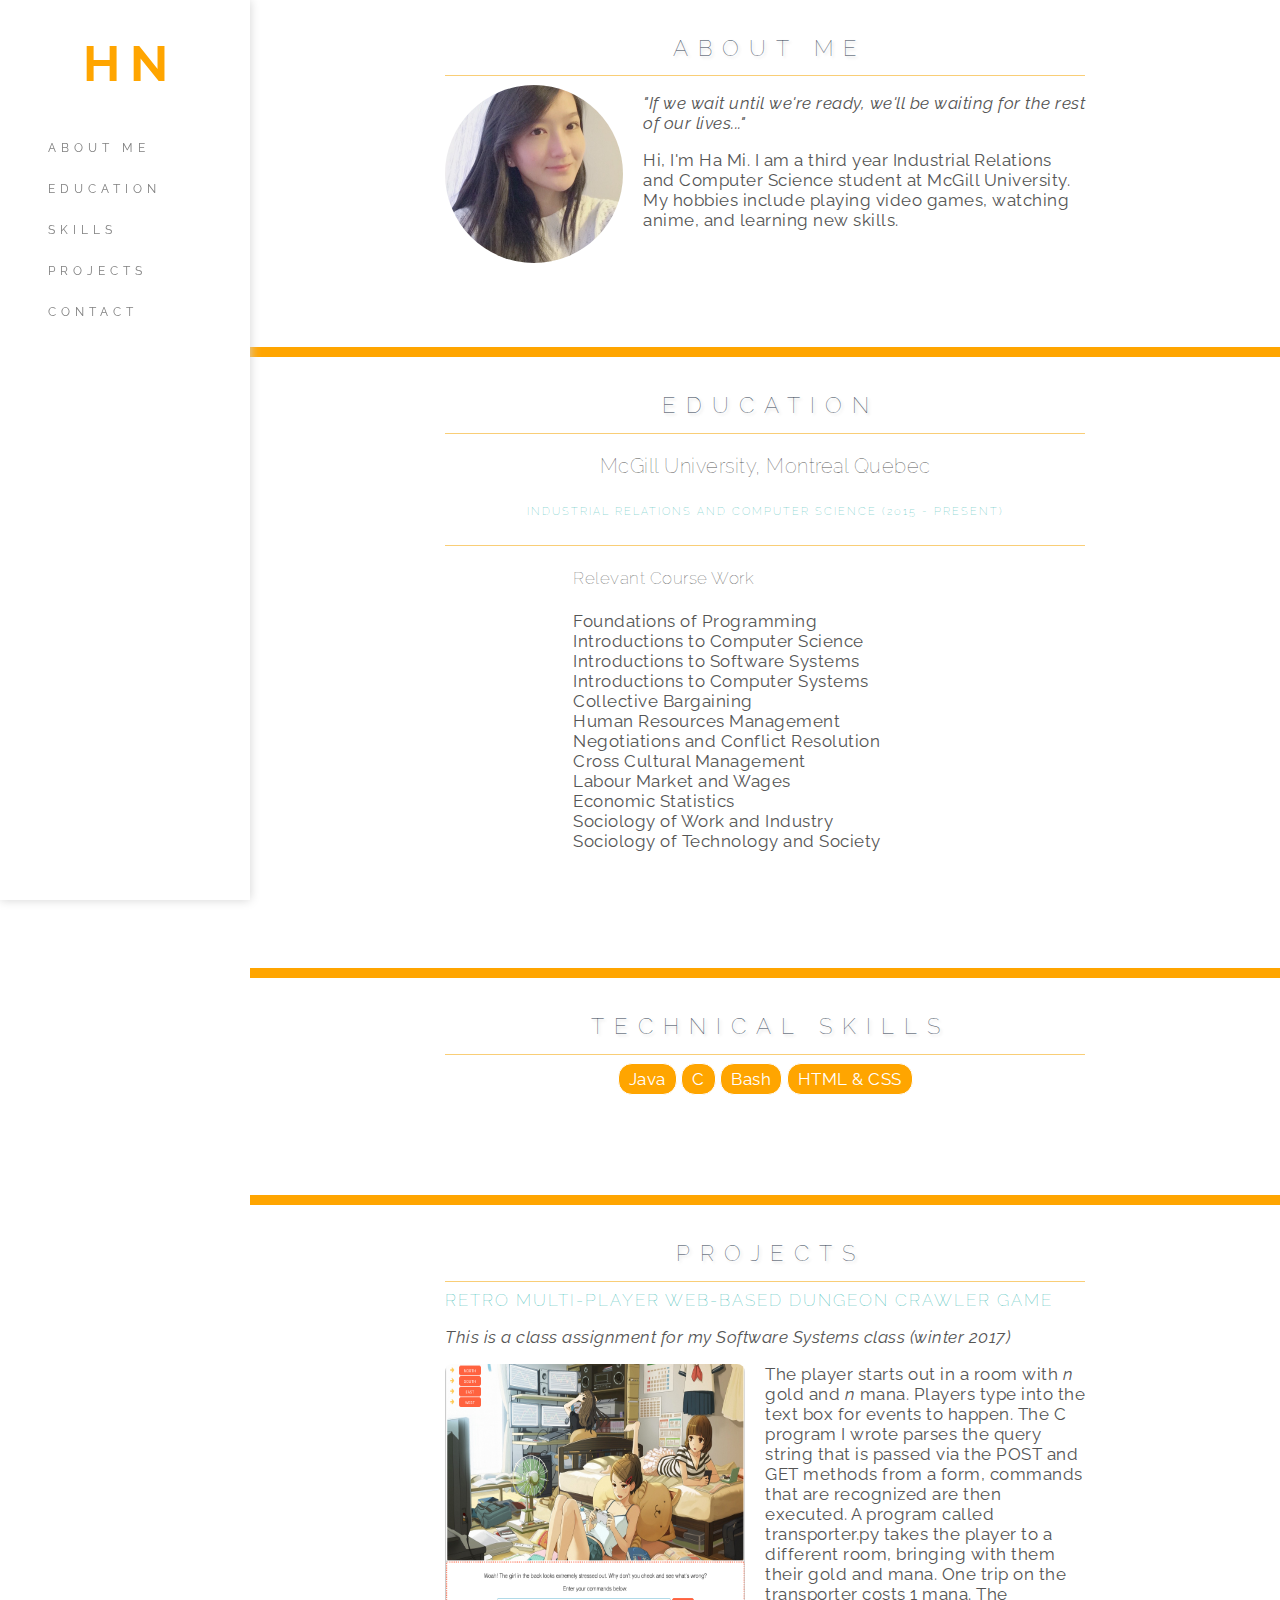
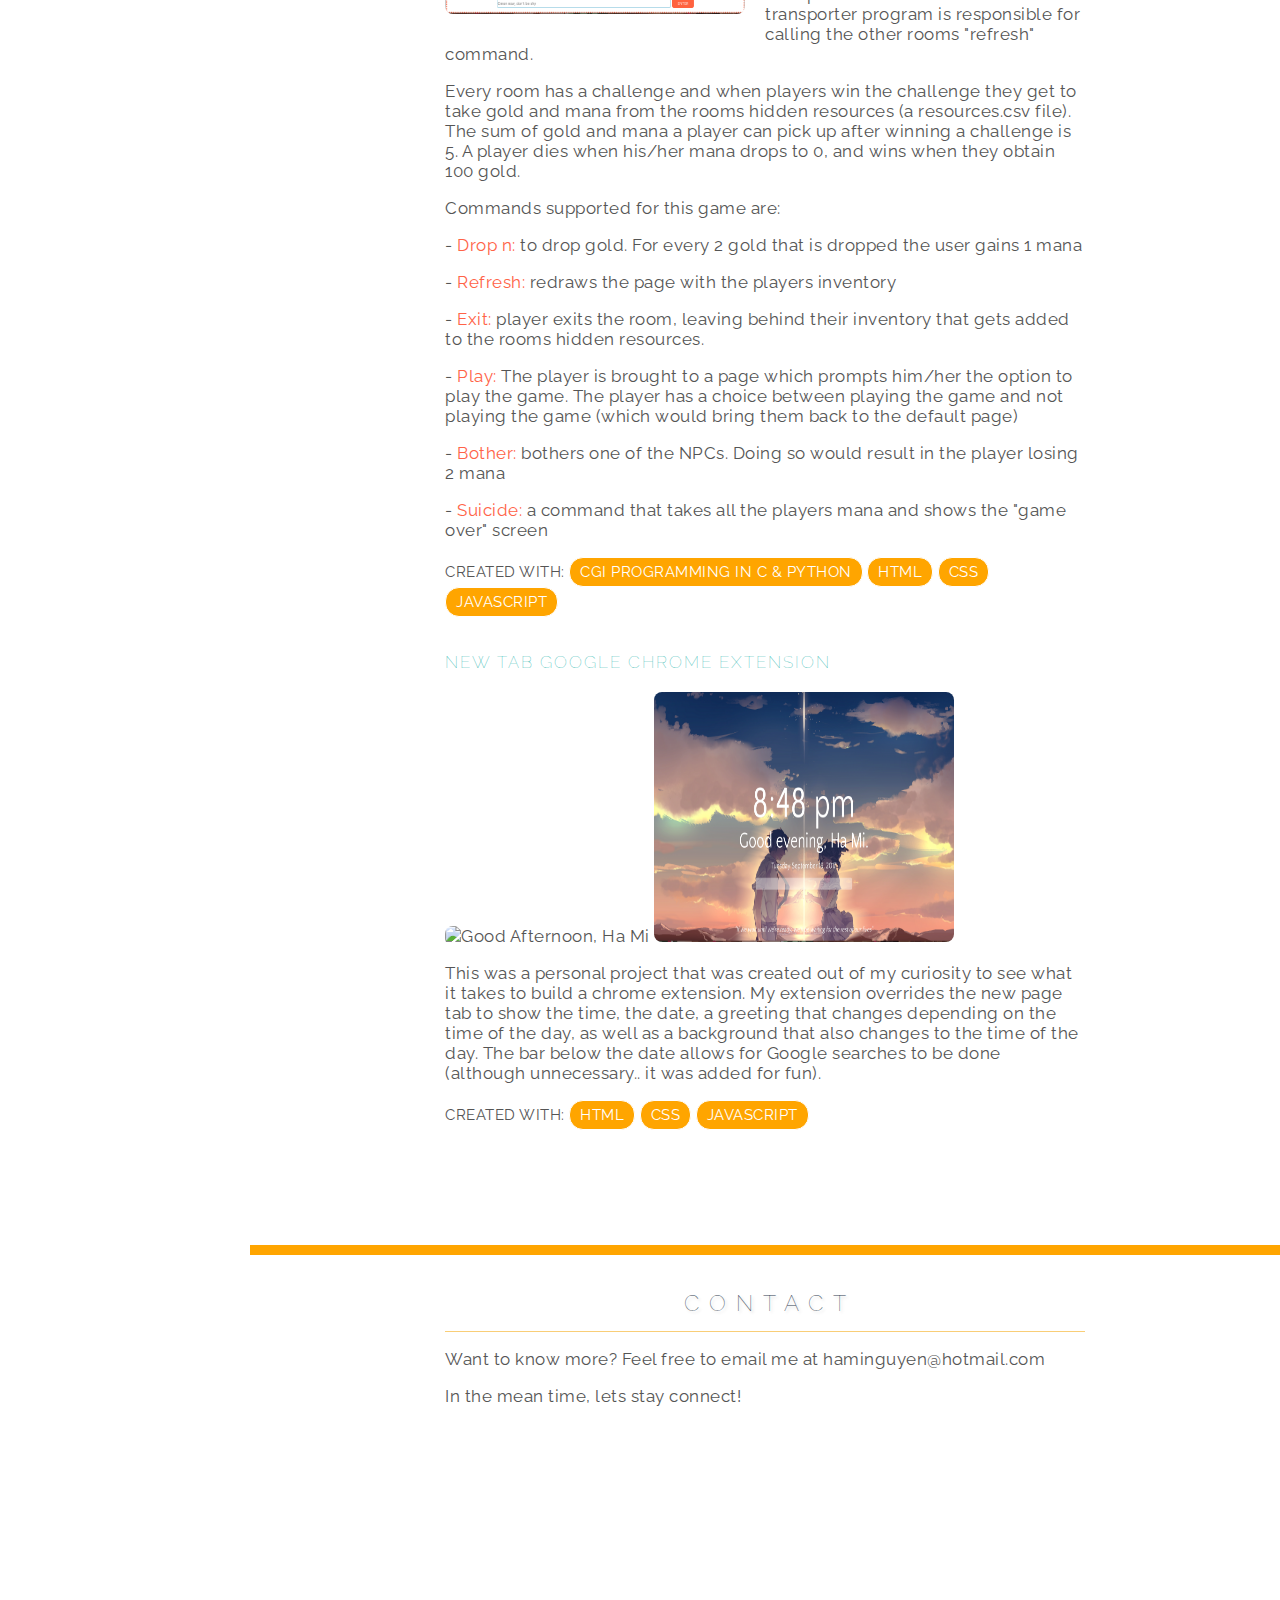
==== index.html @ 41522220 "Updates school info stuff" ====
<!doctype html>
<html lang="en">
<head>
    <meta charset="UTF-8">
    <meta name="viewport"
          content="width=device-width, initial-scale=1">
    <meta http-equiv="X-UA-Compatible" content="ie=edge">
    <title>Ha Mi Nguyen</title>
    <!-- Body fonts -->
    <link href="https://fonts.googleapis.com/css?family=Raleway" rel="stylesheet">
    <link rel="stylesheet" type="text/css" href="main.css"/>
</head>
<body>
<section>
    <div class="sidebar">
        <h1 class="hn">HN</h1>
        <nav id="nav">
            <div class="menu">
                <div class="navButton">
                    <!--- These hr tags are for the nav menu button on tablets and mobile devices. Hidden otherwise --->
                    <hr>
                    <hr>
                    <hr>
                </div>
            </div>
            <ul>
                <li><a href="#about">About me</a></li>
                <li><a href="#education">Education</a></li>
                <li><a href="#skills">Skills</a></li>
                <li><a href="#projects">Projects</a></li>
                <li><a href="#contact">Contact</a>
            </ul>
        </nav>
    </div>
    <div class="main">
        <div class="content" id="about">
            <!-- About me -->
            <h1>About me</h1>
            <hr>
            <img class="profile" src="images/me.jpg" alt="Hi, I'm Ha Mi" width="178" height="178">
            <p><i>"If we wait until we're ready, we'll be waiting for the rest of our lives..."</i></p>
            <p> Hi, I'm Ha Mi. I am a third year Industrial Relations and Computer Science student at McGill University. My hobbies include playing video games, watching anime, and learning new skills.
            <p>
        </div>

        <div class="separator"></div>

        <!-- Education -->
        <div class="content" id="education">
            <h1>Education</h1>
            <hr>
            <div class="schoolInfo">
                <h3>McGill University, Montreal Quebec</h3>
                <h6 style="color: lightseagreen; text-transform: uppercase; letter-spacing: 2px; font-weight: 100">Industrial Relations and Computer Science (2015 - Present)</h6>
                <hr>
            </div>
            <div class="courses">
                <h4>Relevant Course Work</h4>
                <p><i class="fa fa-laptop" aria-hidden="true"></i> Foundations of Programming<br>
                    <i class="fa fa-laptop" aria-hidden="true"></i> Introductions to Computer Science<br>
                    <i class="fa fa-laptop" aria-hidden="true"></i> Introductions to Software Systems<br>
                    <i class="fa fa-laptop" aria-hidden="true"></i> Introductions to Computer Systems<br>
                    <i class="fa fa-user-o" aria-hidden="true"></i> Collective Bargaining<br>
                    <i class="fa fa-user-o" aria-hidden="true"></i> Human Resources Management<br>
                    <i class="fa fa-user-o" aria-hidden="true"></i> Negotiations and Conflict Resolution<br>
                    <i class="fa fa-user-o" aria-hidden="true"></i> Cross Cultural Management<br>
                    <i class="fa fa-user-o" aria-hidden="true"></i> Labour Market and Wages<br>
                    <i class="fa fa-user-o" aria-hidden="true"></i> Economic Statistics<br>
                    <i class="fa fa-user-o" aria-hidden="true"></i> Sociology of Work and Industry<br>
                    <i class="fa fa-user-o" aria-hidden="true"></i> Sociology of Technology and Society<br>
                </p>
            </div>
        </div>

        <div class="separator"></div>

        <!-- Skills -->
        <div class="content" id="skills">
            <h1>Technical Skills</h1>
            <hr>
            <div class="skills">
                <span class="tabs">Java</span>
                <span class="tabs">C</span>
                <span class="tabs">Bash</span>
                <span class="tabs">HTML & CSS</span>
            </div>
        </div>

        <div class="separator"></div>

        <!-- Projects -->
        <div class="content" id="projects">
            <h1>Projects</h1>
            <hr>
            <i class="fa fa-arrow-right" aria-hidden="true"></i> <a href="http://cs.mcgill.ca/~hnguye124/room.html"
                                                                    style="color: lightseagreen; text-transform: uppercase; letter-spacing: 2px; font-weight: 100; text-decoration: none"
                                                                    target="_blank">Retro
            Multi-player Web-based Dungeon Crawler Game</a>
            <p><i>This is a class assignment for my Software Systems class (winter 2017)</i></p>


            <img class="myImg" id="gameImg" onclick="openModal(this);" src="images/game.png" alt="Retro
            Multi-player Web-based Dungeon Crawler Game" width="300" height="200">

            <p>The player starts out in a room with <i>n</i> gold and <i>n</i> mana. Players type into the text box for
                events to happen. The C program I wrote parses the query string that is passed via the POST and GET
                methods
                from a form, commands that are recognized are then executed. A program called transporter.py takes the
                player to a different room, bringing with them their gold and mana. One trip on the transporter costs 1
                mana. The transporter program is responsible for calling the other rooms "refresh" command.</p>
            <p>Every room has a challenge and when players win the challenge they get to take gold and mana from the
                rooms
                hidden resources (a resources.csv file). The sum of gold and mana a player can pick up after winning a
                challenge is 5. A player dies when his/her mana drops to 0, and wins when they obtain 100 gold.</p>
            <p>Commands supported for this game are:</p>
            <p>- <span style="color: tomato">Drop n:</span> to drop gold. For every 2 gold that is dropped the user
                gains 1
                mana</p>
            <p>- <span style="color: tomato">Refresh:</span> redraws the page with the players inventory</p>
            <p>- <span style="color: tomato">Exit:</span> player exits the room, leaving behind their inventory that
                gets
                added to the rooms hidden resources.</p>
            <p>- <span style="color: tomato">Play:</span> The player is brought to a page which prompts him/her the
                option
                to play the game. The player has a choice between playing the game and not playing the game (which would
                bring them back to the default page)</p>
            <p>- <span style="color: tomato">Bother:</span> bothers one of the NPCs. Doing so would result in the player
                losing 2 mana</p>
            <p>- <span style="color: tomato">Suicide:</span> a command that takes all the players mana and shows the
                "game
                over" screen</p>
            <p style="text-transform: uppercase; font-size: 15px">Created with: <span class="tabs">CGI Programming in C & Python</span>
                <span class="tabs">HTML</span>
                <span class="tabs">CSS</span>
                <span class="tabs">Javascript</span>
            </p>

            <br>
            <i class="fa fa-arrow-right" aria-hidden="true"></i> <h4
               style="color: lightseagreen; text-transform: uppercase; letter-spacing: 2px; font-weight: 100; display: inline; text-decoration: none">New Tab Google Chrome Extension</h4>
            <br>
            <br>
            <img class="myImg" onclick="openModal(this);" src="images/image1.png" alt="Good Afternoon, Ha Mi" width="300" height="200">

            <img class="myImg" onclick="openModal(this);" src="images/image2.png" alt="Good Evening, Ha Mi" width="300" height="200">


            <p>This was a personal project that was created out of my curiosity to see what it takes to build a chrome extension. My extension overrides the new page tab to show the time, the date, a greeting that changes depending on the time of the day, as well as a background that also changes to the time of the day. The bar below the date allows for Google searches to be done (although unnecessary.. it was added for fun).</p>
            <p style="text-transform: uppercase; font-size: 15px">Created with:
                <span class="tabs">HTML</span>
                <span class="tabs">CSS</span>
                <span class="tabs">Javascript</span>
            </p>

            <!-- The Modal -->
            <div id="myModal" class="modal">

                <!-- The Close Button -->
                <span class="close" onclick="document.getElementById('myModal').style.display='none'">&times;</span>

                <!-- Modal Content (The Image) -->
                <img class="modal-content" id="images">

                <!-- Modal Caption (Image Text) -->
                <div id="caption"></div>
            </div>
        </div>

        <div class="separator"></div>

        <!-- Contact -->
        <div class="content" id="contact">
            <h1>Contact</h1>
            <hr>
            <p>Want to know more? Feel free to email me at haminguyen@hotmail.com
            </p>
            <p>In the mean time, lets stay connect!</p>
            <div class="socialNetwork">
                <a href="https://www.linkedin.com/in/hami-nguyen/" target="_blank" id="linkedIn"><i
                        class="fa fa-linkedin"
                        aria-hidden="true"></i></a>
                <a href="https://github.com/Eutrope" target="_blank" id="github"><i class="fa fa-github"
                                                                                    aria-hidden="true"></i></a>
                <a href="mailto:haminguyen@hotmail.com" target="_top" id="email"><i class="fa fa-envelope-o"
                                                                                    aria-hidden="true"></i></a>
            </div>
        </div>
    </div>
</section>

<!---------- Scripts ---------->
<script src="https://ajax.googleapis.com/ajax/libs/jquery/3.1.0/jquery.min.js"></script>
<script src="js/functions.js"></script>
<script>
    (function (i, s, o, g, r, a, m) {
        i['GoogleAnalyticsObject'] = r;
        i[r] = i[r] || function () {
                (i[r].q = i[r].q || []).push(arguments)
            }, i[r].l = 1 * new Date();
        a = s.createElement(o),
            m = s.getElementsByTagName(o)[0];
        a.async = 1;
        a.src = g;
        m.parentNode.insertBefore(a, m)
    })(window, document, 'script', 'https://www.google-analytics.com/analytics.js', 'ga');

    ga('create', 'UA-96322753-1', 'auto');
    ga('send', 'pageview');
</script>
<script src="https://use.fontawesome.com/305b1c0f28.js"></script>
</body>
</html>
---- main.css ----
html, body {
    font-family: 'Raleway', sans-serif;
    margin: 0;
    -webkit-font-smoothing: antialiased;
    color: #555;
}

h1 {
    text-align: center;
    color: orange;
    letter-spacing: 10px;
    text-indent: 10px;
}

h3, h4 {
    font-weight: 100;
}

.hn {
    text-align: center;
    font-size: 50px;
}

.sidebar {
    position: fixed;
    height: 100%;
    width: 250px;
    box-shadow: 0 0 10px lightgrey;
}

nav {
    width: 100%;
    z-index: 1;
}

nav a {
    text-decoration: none;
    color: grey;
    text-transform: uppercase;
    letter-spacing: 5px;
    font-size: 12px;
}

nav a:hover {
    color: orange;
}

nav ul {
    margin: 0 30px;
    padding: 0;
/ / float: right;
}

nav li {
    list-style-type: none;
    padding: 11px 18px;
}

.main {
    margin-left: 250px;
}

/* The content of the page/sections */

.profile {
    float:left;
    margin: 0 20px 20px 0;
    border-radius: 50%;
}

/* All the modal stuff */
.myImg {
    border-radius: 8px;
    cursor: pointer;
    transition: 0.3s;
    height:250px;
    max-width: 100%;
}

.myImg:hover {
    opacity: 0.7;
}

#gameImg {
    float: left;
    margin: 0 20px 20px 0;
}

/* The Modal (background) */
.modal {
    display: none; /* Hidden by default */
    position: fixed; /* Stay in place */
    z-index: 1; /* Sit on top */
    padding-top: 100px; /* Location of the box */
    left: 0;
    top: 0;
    width: 100%; /* Full width */
    height: 100%; /* Full height */
    overflow: auto; /* Enable scroll if needed */
    background-color: rgb(0,0,0); /* Fallback color */
    background-color: rgba(0,0,0,0.9); /* Black w/ opacity */
}

/* Modal Content (Image) */
.modal-content {
    margin: auto;
    display: block;
    width: 80%;
    max-width: 700px;
}

/* Caption of Modal Image (Image Text) - Same Width as the Image */
#caption {
    margin: auto;
    display: block;
    width: 80%;
    max-width: 700px;
    text-align: center;
    color: #ccc;
    padding: 10px 0;
    height: 150px;
}

/* Add Animation - Zoom in the Modal */
.modal-content, #caption {
    -webkit-animation-name: zoom;
    -webkit-animation-duration: 0.6s;
    animation-name: zoom;
    animation-duration: 0.6s;
}

@-webkit-keyframes zoom {
    from {-webkit-transform:scale(0)}
    to {-webkit-transform:scale(1)}
}

@keyframes zoom {
    from {transform:scale(0)}
    to {transform:scale(1)}
}

/* The Close Button */
.close {
    position: absolute;
    top: 15px;
    right: 35px;
    color: #f1f1f1;
    font-size: 40px;
    font-weight: bold;
    transition: 0.3s;
}

.close:hover,
.close:focus {
    color: #bbb;
    text-decoration: none;
    cursor: pointer;
}

/* 100% Image Width on Smaller Screens */
@media only screen and (max-width: 700px){
    .modal-content {
        width: 100%;
    }
}

/* Modal stuff ends here */

.content {
    /* Padding on the bottom so the paragraphs have space between new content */
    padding-top: 20px;
    padding-bottom: 100px;
    /* max-width as oppose to width so the the content scales better on smaller screens */
    max-width: 640px;
    margin: 0 auto;
    /* The following stuff affects the paragraphs that are in content */
    font-size: 17px;
    letter-spacing: .5px;
}

.content h1 {
    color: #333f52;
    font-weight: 100;
    font-size: 22px;
    text-transform: uppercase;
    text-shadow: 2px 2px 3px #ccc;
}

/* Social Network Icons */
.socialNetwork {
    text-align: center;
    font-size: 40px;
    letter-spacing: 10px;
}

.socialNetwork a {
    color: black;
    transition: 0.3s ease-in-out;
}

#linkedIn:hover {
    color: #0077B5;
}

#github:hover {
    color: #6e5494;
}

#email:hover {
    color: #c9510c;
}

.schoolInfo {
    text-align: center;
}

.skills {
    text-align: center;
}

.courses {
    width: 60%;
    margin: 0 auto;
}

.fa-user-o, .fa-laptop {
    color: tomato;
}

.fa-arrow-right {
    color: #ffc656;
    animation: point 1.2s ease-out infinite;
}

@keyframes point {
    0% {
        transform: translateX(3px);
    }
    35% {
        transform: translateX(-3px);
    }
    60% {
        transform: translateX(3px);
    }
    80% {
        transform: translateX(-3px);
    }

    100% {
        transform: translateX(3px);
    }

}

section {
    background: white;
    /* Space on the bottom to reveal the footer */
    margin-bottom: 200px;
    position: relative;
}

hr {
    width: 100%;
    background-color: #f9ce77;
    border: 0;
    height: 1px;
}

.separator {
    background: orange;
    height: 10px;
}

.tabs {
    border: 1px solid white;
    border-radius: 14px;
    padding: 5px 10px;
    display: inline-block;
    background: orange;
    color: white
}

.navButton hr {
    display: none
}

/* Media Queries */
/* Tablets */
@media screen and (max-width: 1024px) {
    .sidebar {
        width: 200px;
    }

    .main {
        margin-left: 200px;
    }

    .content {
        padding: 20px 20px;
    }

    .courses {
        width: 80%;
    }

    .myImg {
        display:block;
        margin: auto;
        padding: 5px;
    }
}

/* Mobile Phones */
@media screen and (max-width: 640px) {

    .profile {
        float: none;
        margin: auto;

    }

    .myImg, #gameImg {
        float: none;
        display:block;
        margin: auto;
        padding: 5px;
    }


    .content {
        padding: 50px 20px;
    }

    .sidebar {
        box-shadow: none;
    / / width: 100 %;
    }

    .main {
        margin-left: 0;
    }

    .hn {
        display: none;
    }

    #about, #contact {
        text-align: center;
    }

    .courses {
        width: 100%;
    }

    nav {
        top: 0;
        position: fixed;
        background: orange;
        width: 100%;
        z-index: 1;
    }

    nav a {
        text-decoration: none;
        color: white;
        text-transform: uppercase;
        letter-spacing: 5px;
        font-size: 11px;
    }

    nav ul {
        margin: 0 30px;
        padding: 0;
        float: right;
    }

    .navButton {
        float: right;
        margin-right: 7px;
    }

    .navButton hr {;
        background-color: white;
        height: 2px;
        width: 30px;
        padding-top: 1px;
        border-radius: 50px;
        display: block;
    }

    .navButton hr.open {
        opacity: 1;
        background-color: orange;
    }

    .navButton:hover {
        cursor: pointer;
    }

    nav {
        opacity: 0.8;
    }

    nav ul.open {
        height: auto;
        margin: 0;
    }

    .menu.open {
        opacity: 1;
    }

    nav.open {
        background: white;
        opacity: 0.9;
    }

    nav a.open {
        letter-spacing: 5px;
        padding: 5px;
    }

    nav a {
        font-size: 12px;
        padding: 0;
        text-align: right;
        display: block;
        color: black;
    }

    nav ul {
        overflow: hidden;
        height: 0;
        padding: 0;
    }

    nav ul li {
        width: 100vw;
        padding: 0;
    }
}
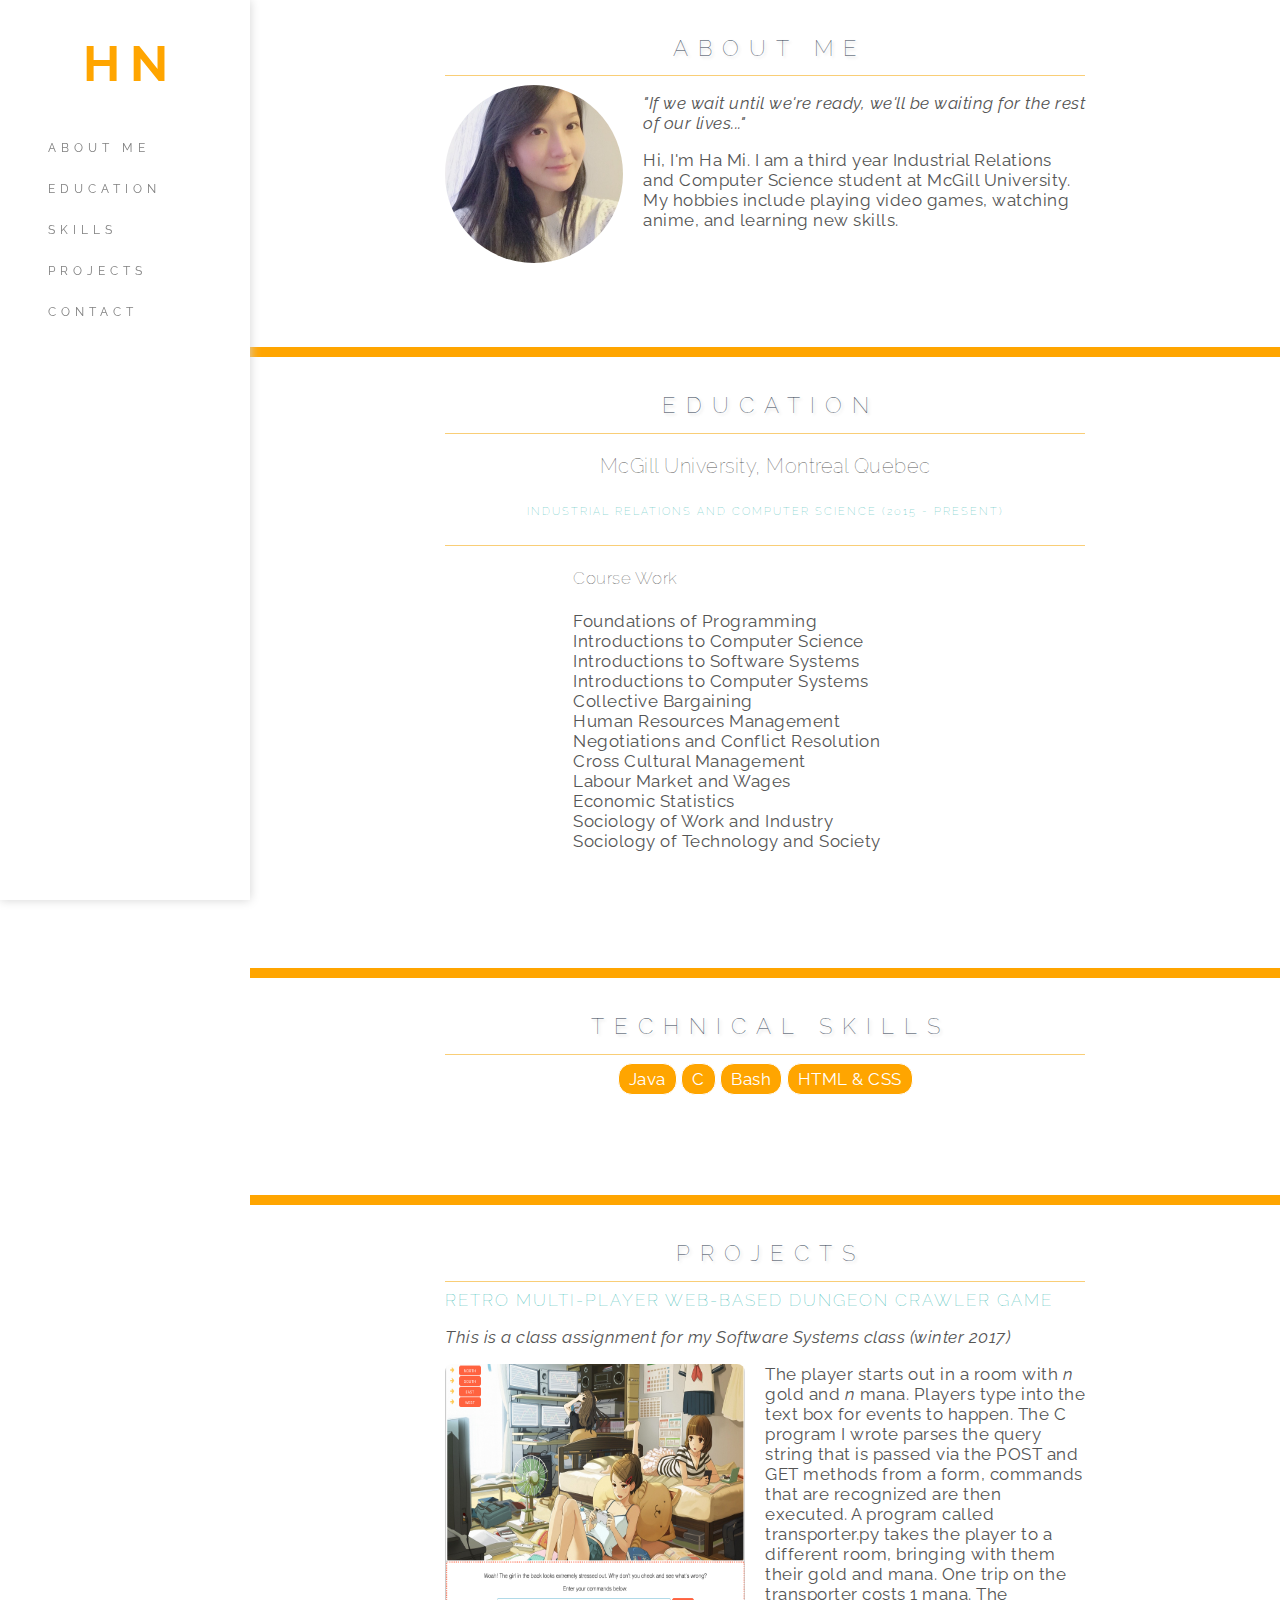
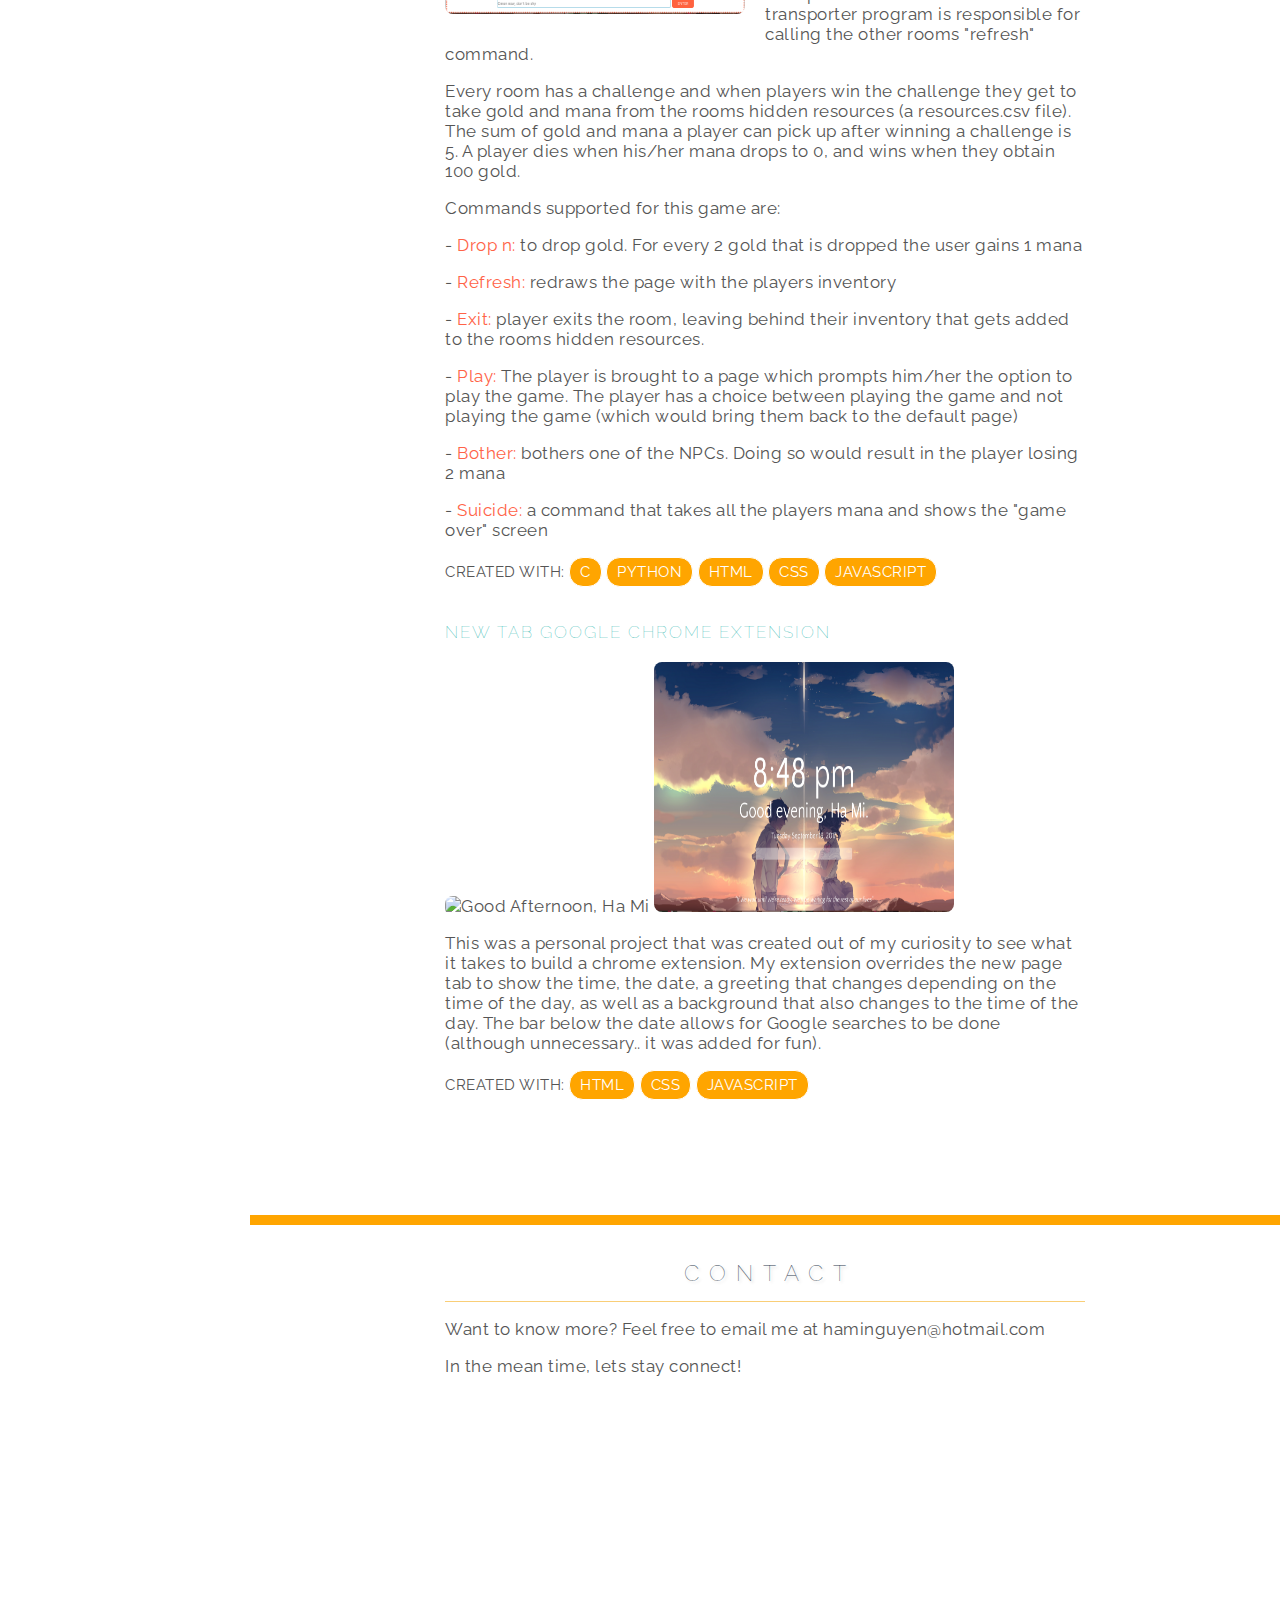
==== commit 904afe9d: "Edited the created with tabs for the 206 project and changed rel course work to just course work" ====
--- a/index.html
+++ b/index.html
@@ -39,7 +39,8 @@
             <hr>
             <img class="profile" src="images/me.jpg" alt="Hi, I'm Ha Mi" width="178" height="178">
             <p><i>"If we wait until we're ready, we'll be waiting for the rest of our lives..."</i></p>
-            <p> Hi, I'm Ha Mi. I am a third year Industrial Relations and Computer Science student at McGill University. My hobbies include playing video games, watching anime, and learning new skills.
+            <p> Hi, I'm Ha Mi. I am a third year Industrial Relations and Computer Science student at McGill University.
+                My hobbies include playing video games, watching anime, and learning new skills.
             <p>
         </div>
 
@@ -51,11 +52,12 @@
             <hr>
             <div class="schoolInfo">
                 <h3>McGill University, Montreal Quebec</h3>
-                <h6 style="color: lightseagreen; text-transform: uppercase; letter-spacing: 2px; font-weight: 100">Industrial Relations and Computer Science (2015 - Present)</h6>
+                <h6 style="color: lightseagreen; text-transform: uppercase; letter-spacing: 2px; font-weight: 100">
+                    Industrial Relations and Computer Science (2015 - Present)</h6>
                 <hr>
             </div>
             <div class="courses">
-                <h4>Relevant Course Work</h4>
+                <h4>Course Work</h4>
                 <p><i class="fa fa-laptop" aria-hidden="true"></i> Foundations of Programming<br>
                     <i class="fa fa-laptop" aria-hidden="true"></i> Introductions to Computer Science<br>
                     <i class="fa fa-laptop" aria-hidden="true"></i> Introductions to Software Systems<br>
@@ -129,7 +131,8 @@
             <p>- <span style="color: tomato">Suicide:</span> a command that takes all the players mana and shows the
                 "game
                 over" screen</p>
-            <p style="text-transform: uppercase; font-size: 15px">Created with: <span class="tabs">CGI Programming in C & Python</span>
+            <p style="text-transform: uppercase; font-size: 15px">Created with: <span class="tabs">C</span>
+                <span class="tabs">Python</span>
                 <span class="tabs">HTML</span>
                 <span class="tabs">CSS</span>
                 <span class="tabs">Javascript</span>
@@ -137,15 +140,22 @@
 
             <br>
             <i class="fa fa-arrow-right" aria-hidden="true"></i> <h4
-               style="color: lightseagreen; text-transform: uppercase; letter-spacing: 2px; font-weight: 100; display: inline; text-decoration: none">New Tab Google Chrome Extension</h4>
+                style="color: lightseagreen; text-transform: uppercase; letter-spacing: 2px; font-weight: 100; display: inline; text-decoration: none">
+            New Tab Google Chrome Extension</h4>
             <br>
             <br>
-            <img class="myImg" onclick="openModal(this);" src="images/image1.png" alt="Good Afternoon, Ha Mi" width="300" height="200">
-
-            <img class="myImg" onclick="openModal(this);" src="images/image2.png" alt="Good Evening, Ha Mi" width="300" height="200">
-
-
-            <p>This was a personal project that was created out of my curiosity to see what it takes to build a chrome extension. My extension overrides the new page tab to show the time, the date, a greeting that changes depending on the time of the day, as well as a background that also changes to the time of the day. The bar below the date allows for Google searches to be done (although unnecessary.. it was added for fun).</p>
+            <img class="myImg" onclick="openModal(this);" src="images/image1.png" alt="Good Afternoon, Ha Mi"
+                 width="300" height="200">
+
+            <img class="myImg" onclick="openModal(this);" src="images/image2.png" alt="Good Evening, Ha Mi" width="300"
+                 height="200">
+
+
+            <p>This was a personal project that was created out of my curiosity to see what it takes to build a chrome
+                extension. My extension overrides the new page tab to show the time, the date, a greeting that changes
+                depending on the time of the day, as well as a background that also changes to the time of the day. The
+                bar below the date allows for Google searches to be done (although unnecessary.. it was added for
+                fun).</p>
             <p style="text-transform: uppercase; font-size: 15px">Created with:
                 <span class="tabs">HTML</span>
                 <span class="tabs">CSS</span>
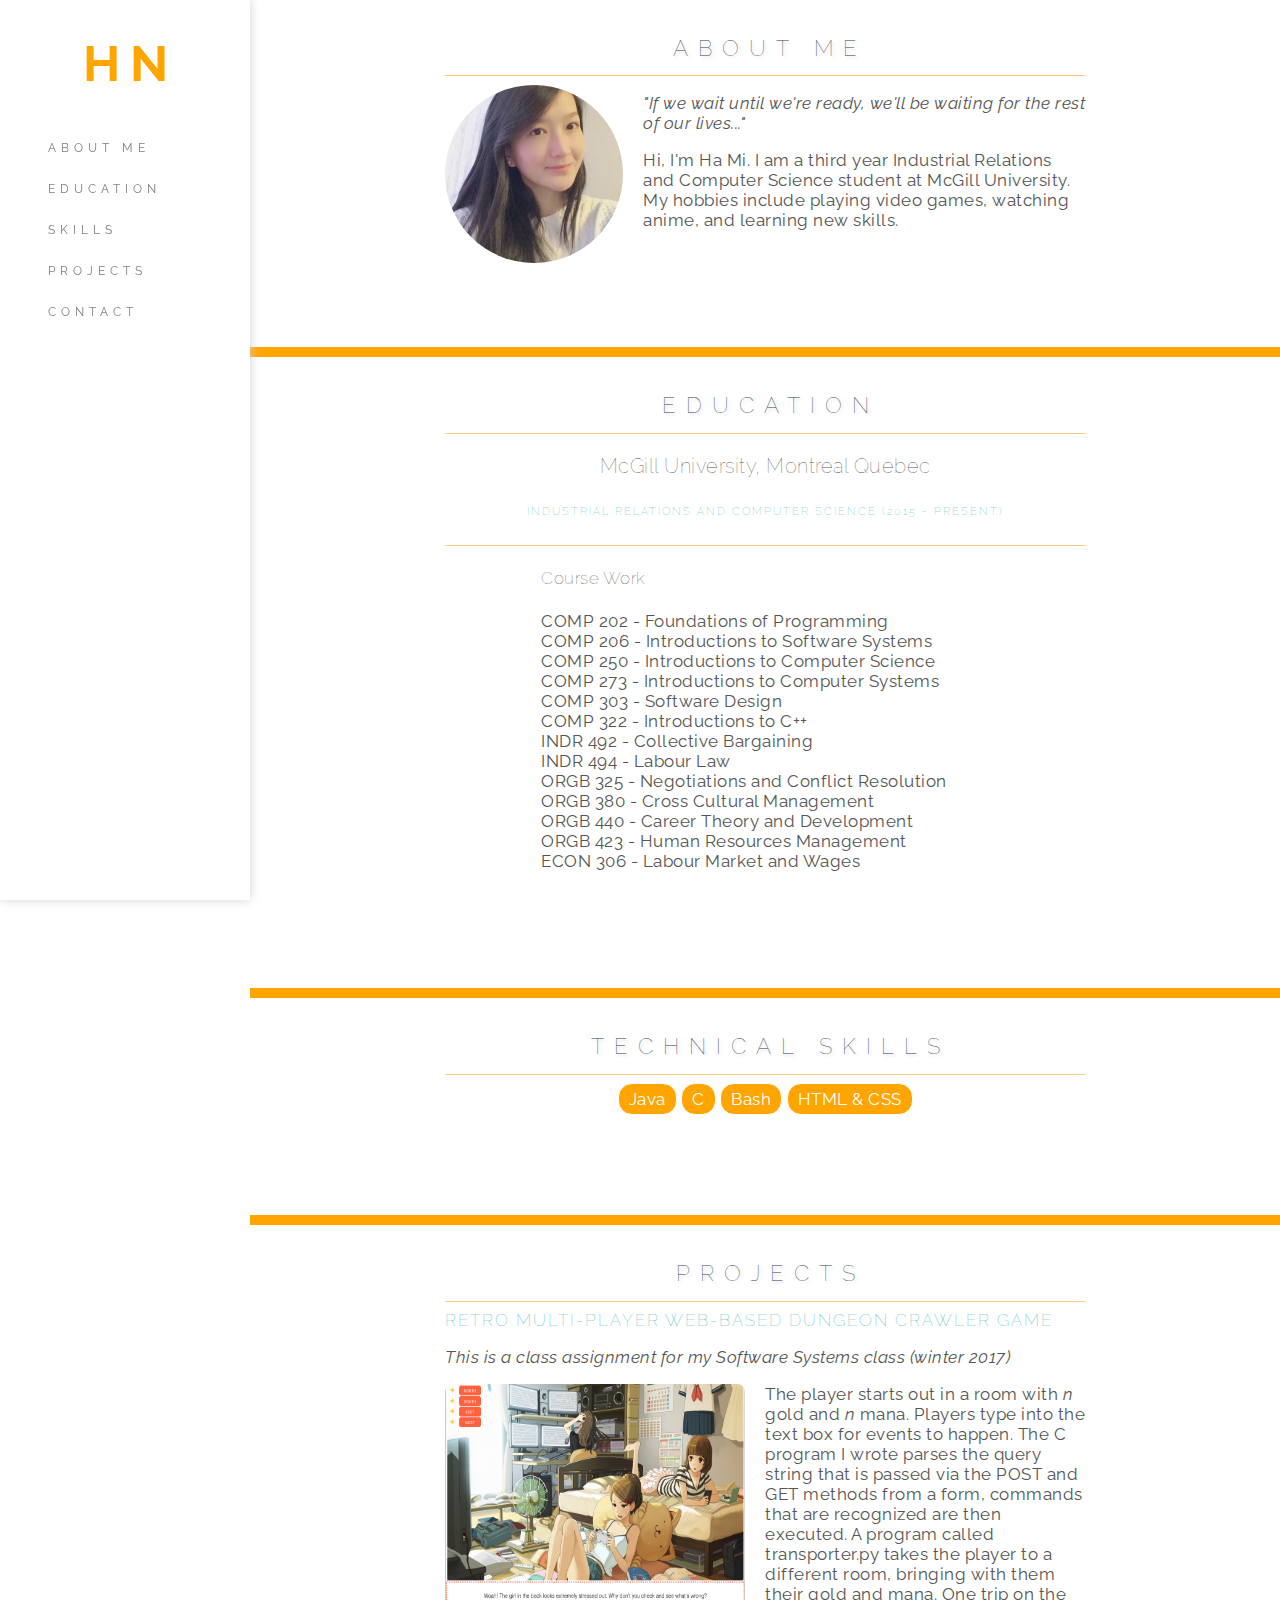
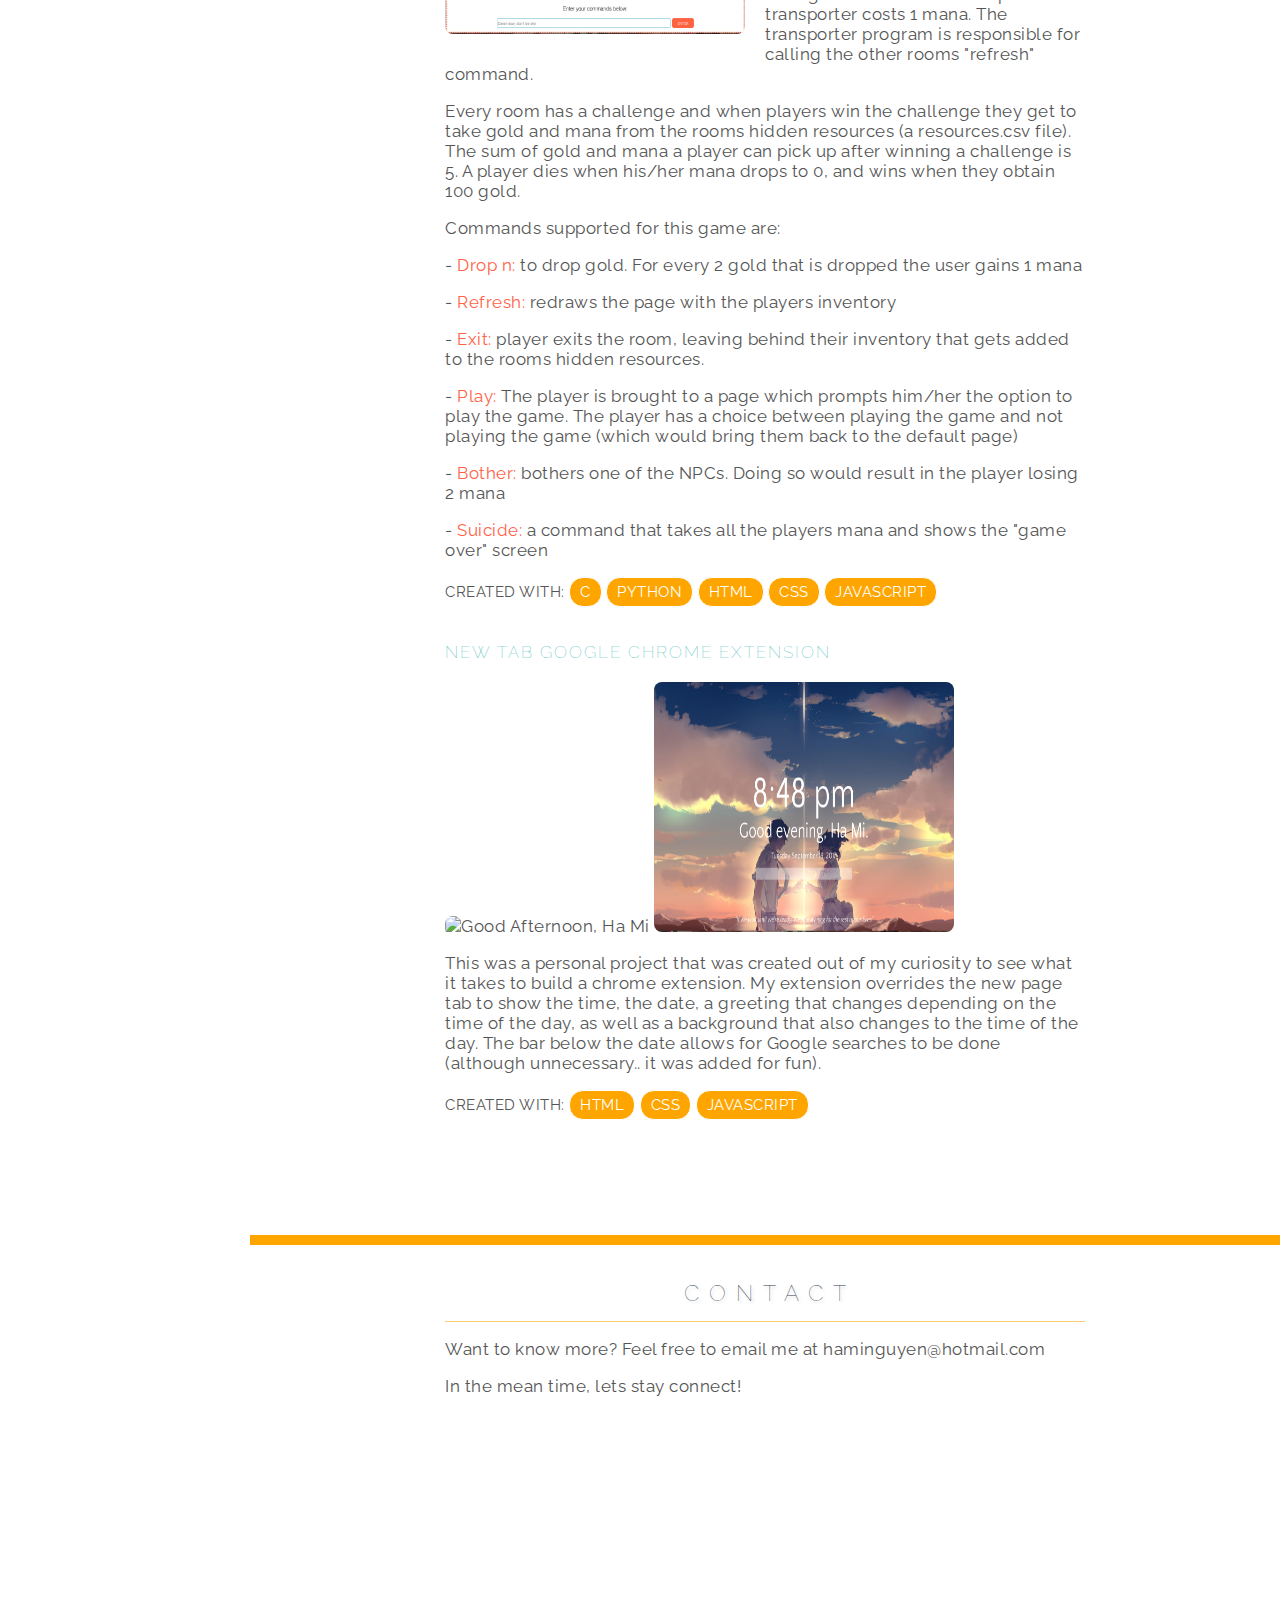
==== commit 925f6d4a: "Added courses and fixed the font for the courses section" ====
--- a/index.html
+++ b/index.html
@@ -58,18 +58,19 @@
             </div>
             <div class="courses">
                 <h4>Course Work</h4>
-                <p><i class="fa fa-laptop" aria-hidden="true"></i> Foundations of Programming<br>
-                    <i class="fa fa-laptop" aria-hidden="true"></i> Introductions to Computer Science<br>
-                    <i class="fa fa-laptop" aria-hidden="true"></i> Introductions to Software Systems<br>
-                    <i class="fa fa-laptop" aria-hidden="true"></i> Introductions to Computer Systems<br>
-                    <i class="fa fa-user-o" aria-hidden="true"></i> Collective Bargaining<br>
-                    <i class="fa fa-user-o" aria-hidden="true"></i> Human Resources Management<br>
-                    <i class="fa fa-user-o" aria-hidden="true"></i> Negotiations and Conflict Resolution<br>
-                    <i class="fa fa-user-o" aria-hidden="true"></i> Cross Cultural Management<br>
-                    <i class="fa fa-user-o" aria-hidden="true"></i> Labour Market and Wages<br>
-                    <i class="fa fa-user-o" aria-hidden="true"></i> Economic Statistics<br>
-                    <i class="fa fa-user-o" aria-hidden="true"></i> Sociology of Work and Industry<br>
-                    <i class="fa fa-user-o" aria-hidden="true"></i> Sociology of Technology and Society<br>
+                <p><i class="fa fa-laptop" aria-hidden="true"></i> COMP 202 - Foundations of Programming<br>
+                    <i class="fa fa-laptop" aria-hidden="true"></i> COMP 206 - Introductions to Software Systems<br>
+                    <i class="fa fa-laptop" aria-hidden="true"></i> COMP 250 - Introductions to Computer Science<br>
+                    <i class="fa fa-laptop" aria-hidden="true"></i> COMP 273 - Introductions to Computer Systems<br>
+                    <i class="fa fa-user-o" aria-hidden="true"></i> COMP 303 - Software Design<br>
+                    <i class="fa fa-user-o" aria-hidden="true"></i> COMP 322 - Introductions to C++<br>
+                    <i class="fa fa-user-o" aria-hidden="true"></i> INDR 492 - Collective Bargaining<br>
+                    <i class="fa fa-user-o" aria-hidden="true"></i> INDR 494 - Labour Law<br>
+                    <i class="fa fa-user-o" aria-hidden="true"></i> ORGB 325 - Negotiations and Conflict Resolution<br>
+                    <i class="fa fa-user-o" aria-hidden="true"></i> ORGB 380 - Cross Cultural Management<br>
+                    <i class="fa fa-user-o" aria-hidden="true"></i> ORGB 440 - Career Theory and Development<br>
+                    <i class="fa fa-user-o" aria-hidden="true"></i> ORGB 423 - Human Resources Management<br>
+                    <i class="fa fa-user-o" aria-hidden="true"></i> ECON 306 - Labour Market and Wages<br>
                 </p>
             </div>
         </div>
--- a/main.css
+++ b/main.css
@@ -219,7 +219,7 @@
 }
 
 .courses {
-    width: 60%;
+    width: 70%;
     margin: 0 auto;
 }
 
@@ -300,7 +300,7 @@
     }
 
     .courses {
-        width: 80%;
+        width: 100%;
     }
 
     .myImg {
@@ -350,6 +350,7 @@
 
     .courses {
         width: 100%;
+        font-size: 84%;    /* changed this font size for mobile because of font scaling for courses */
     }
 
     nav {
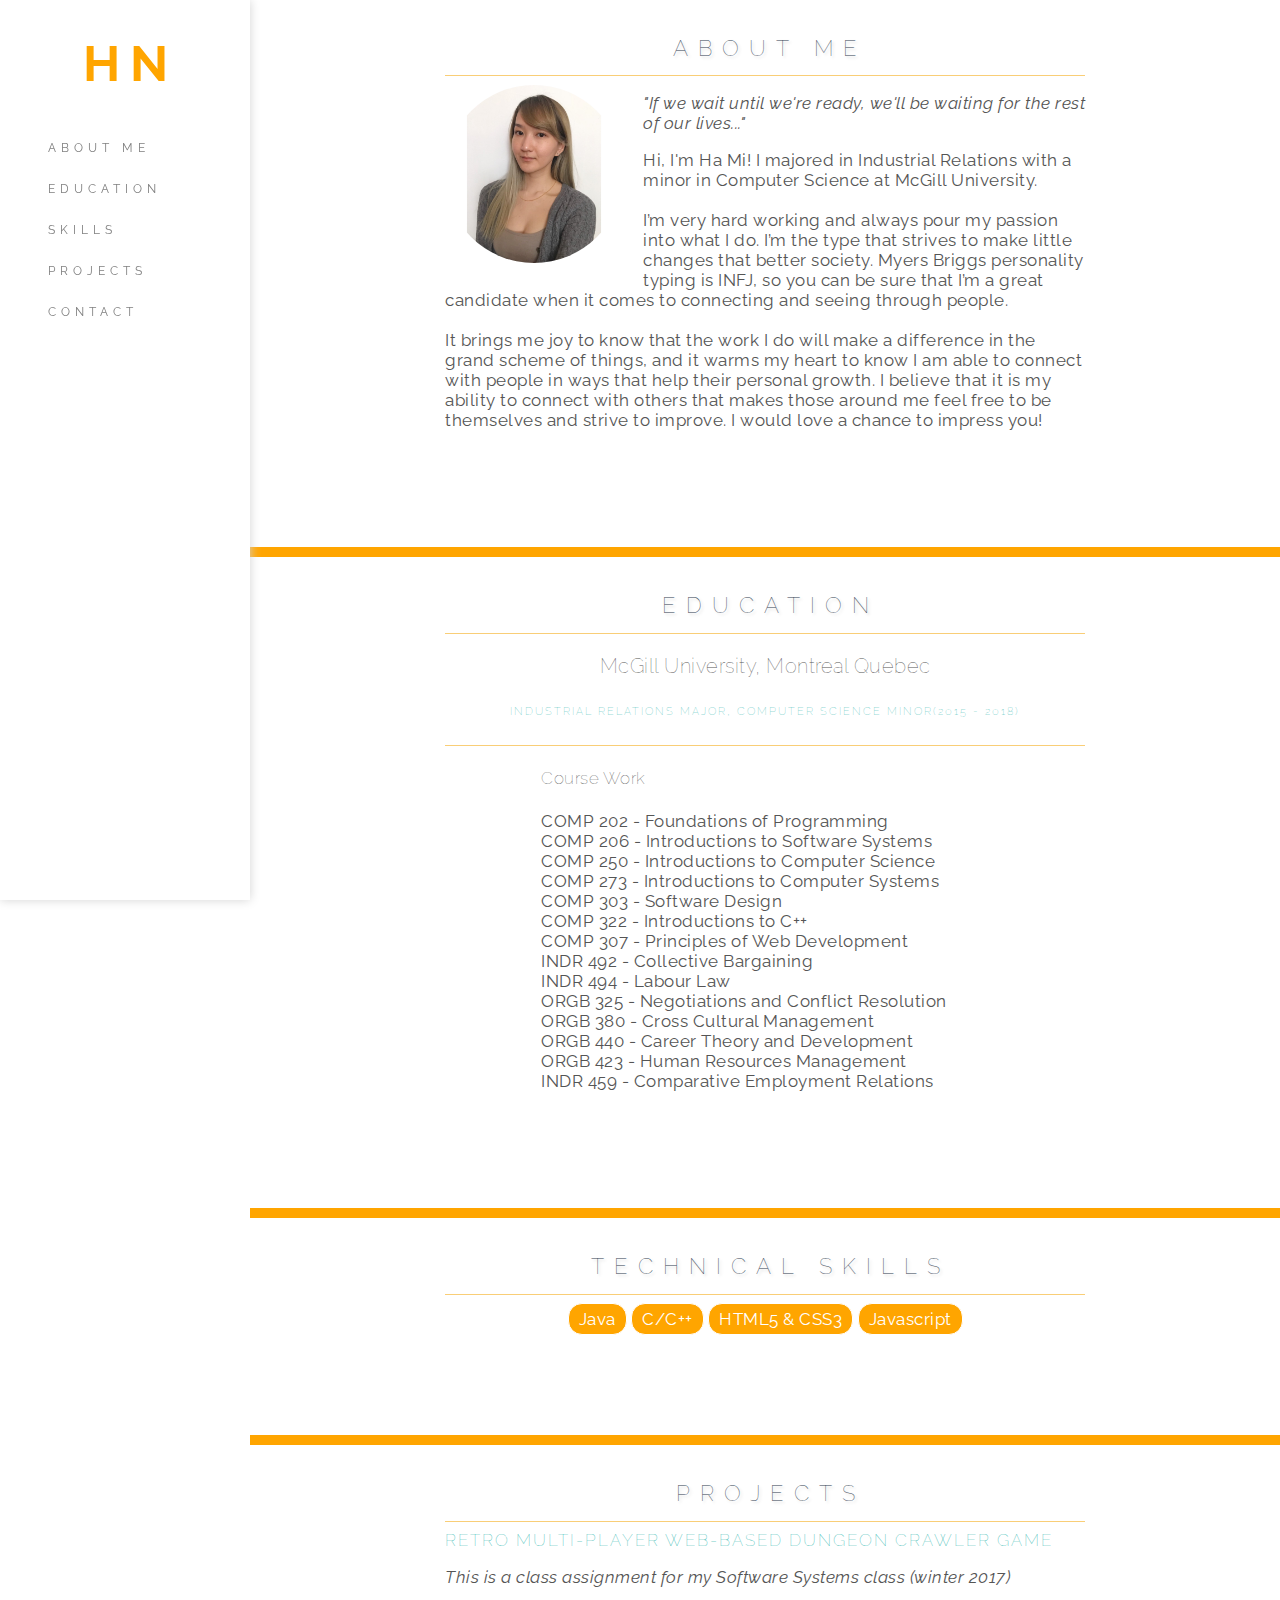
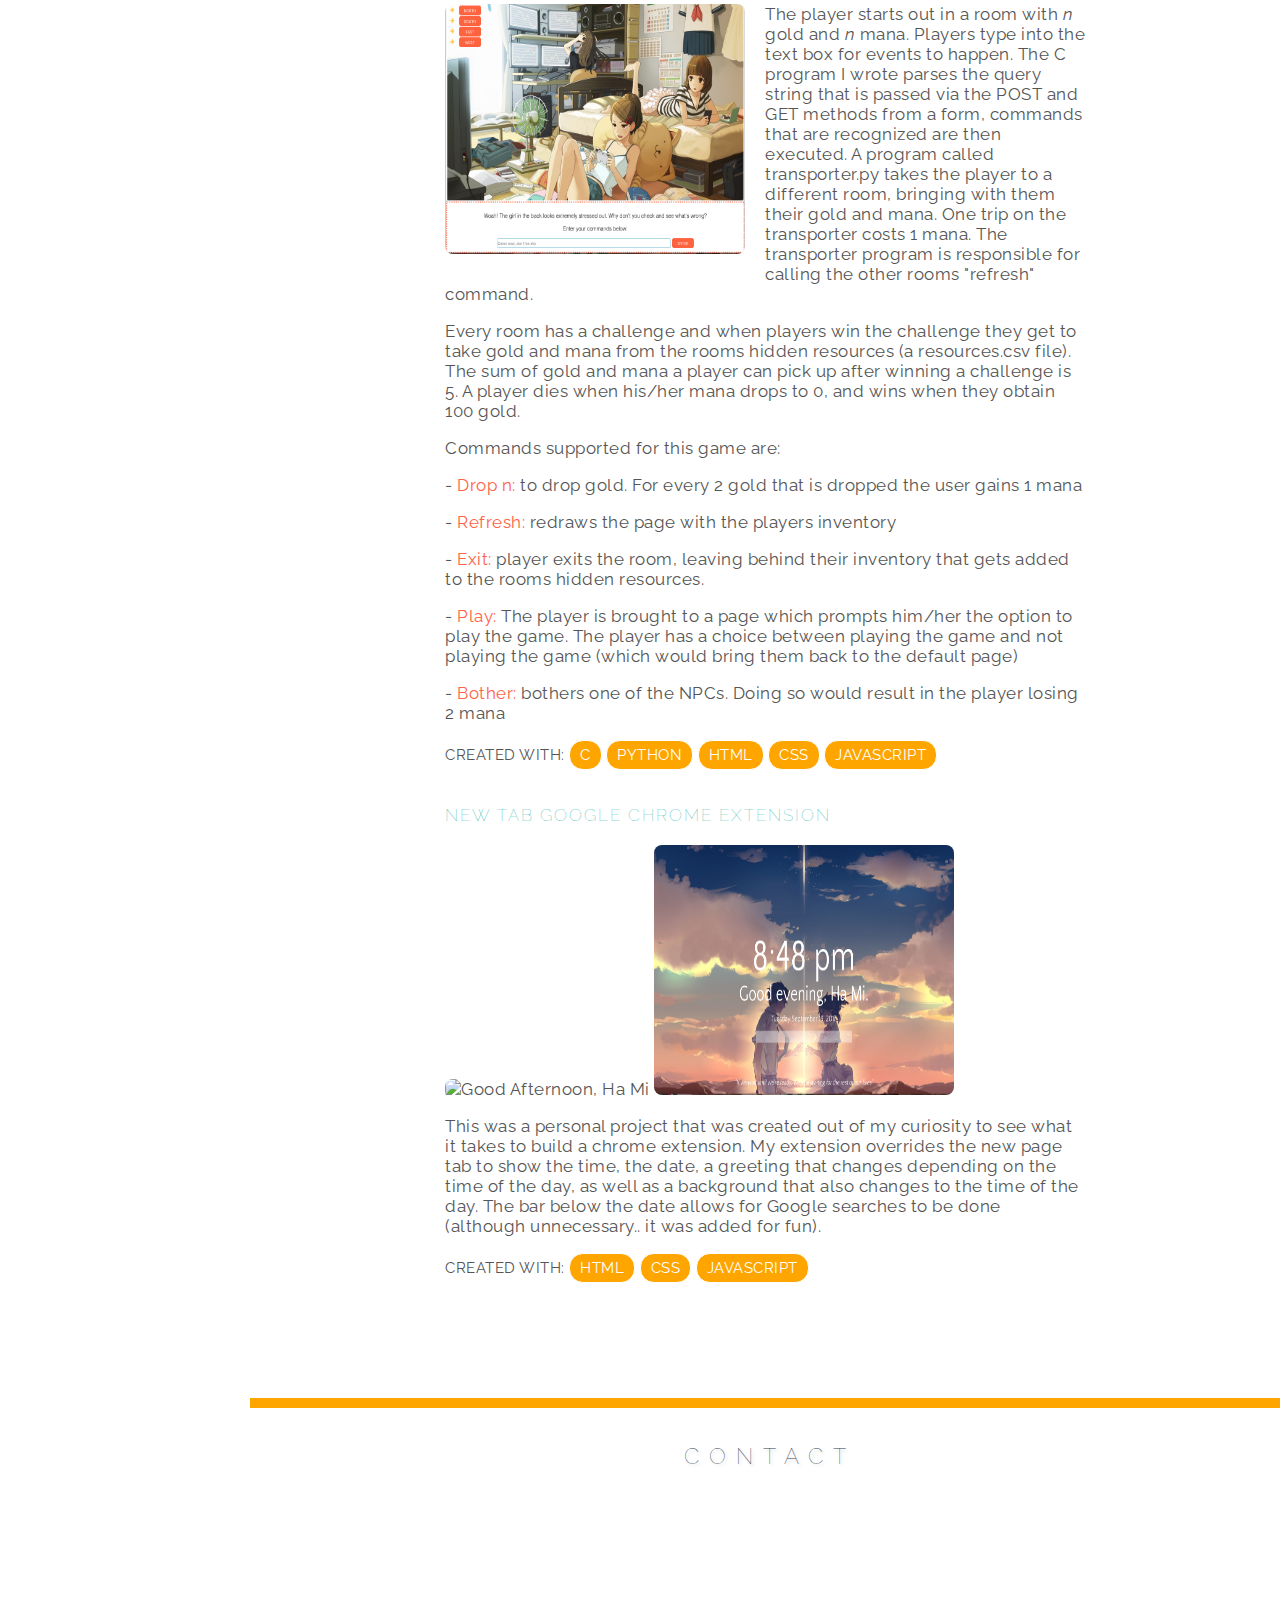
==== commit ae1e8e6c: "Updated info, new picture" ====
--- a/index.html
+++ b/index.html
@@ -37,10 +37,11 @@
             <!-- About me -->
             <h1>About me</h1>
             <hr>
-            <img class="profile" src="images/me.jpg" alt="Hi, I'm Ha Mi" width="178" height="178">
+            <img class="profile" src="images/Me2.jpg" alt="Hi, I'm Ha Mi" width="178" height="178">
             <p><i>"If we wait until we're ready, we'll be waiting for the rest of our lives..."</i></p>
-            <p> Hi, I'm Ha Mi. I am a third year Industrial Relations and Computer Science student at McGill University.
-                My hobbies include playing video games, watching anime, and learning new skills.
+            <p> Hi, I'm Ha Mi! I majored in Industrial Relations with a minor in Computer Science at McGill University.<br><br>
+              I’m very hard working and always pour my passion into what I do. I’m the type that strives to make little changes that better society. Myers Briggs personality typing is INFJ, so you can be sure that I’m a great candidate when it comes to connecting and seeing through people.<br><br>
+              It brings me joy to know that the work I do will make a difference in the grand scheme of things, and it warms my heart to know I am able to connect with people in ways that help their personal growth. I believe that it is my ability to connect with others that makes those around me feel free to be themselves and strive to improve. I would love a chance to impress you!
             <p>
         </div>
 
@@ -53,7 +54,7 @@
             <div class="schoolInfo">
                 <h3>McGill University, Montreal Quebec</h3>
                 <h6 style="color: lightseagreen; text-transform: uppercase; letter-spacing: 2px; font-weight: 100">
-                    Industrial Relations and Computer Science (2015 - Present)</h6>
+                    Industrial Relations Major, Computer Science Minor(2015 - 2018)</h6>
                 <hr>
             </div>
             <div class="courses">
@@ -62,15 +63,17 @@
                     <i class="fa fa-laptop" aria-hidden="true"></i> COMP 206 - Introductions to Software Systems<br>
                     <i class="fa fa-laptop" aria-hidden="true"></i> COMP 250 - Introductions to Computer Science<br>
                     <i class="fa fa-laptop" aria-hidden="true"></i> COMP 273 - Introductions to Computer Systems<br>
-                    <i class="fa fa-user-o" aria-hidden="true"></i> COMP 303 - Software Design<br>
-                    <i class="fa fa-user-o" aria-hidden="true"></i> COMP 322 - Introductions to C++<br>
+                    <i class="fa fa-laptop" aria-hidden="true"></i> COMP 303 - Software Design<br>
+                    <i class="fa fa-laptop" aria-hidden="true"></i> COMP 322 - Introductions to C++<br>
+                    <i class="fa fa-laptop" aria-hidden="true"></i> COMP 307 - Principles of Web Development<br>
                     <i class="fa fa-user-o" aria-hidden="true"></i> INDR 492 - Collective Bargaining<br>
                     <i class="fa fa-user-o" aria-hidden="true"></i> INDR 494 - Labour Law<br>
                     <i class="fa fa-user-o" aria-hidden="true"></i> ORGB 325 - Negotiations and Conflict Resolution<br>
                     <i class="fa fa-user-o" aria-hidden="true"></i> ORGB 380 - Cross Cultural Management<br>
                     <i class="fa fa-user-o" aria-hidden="true"></i> ORGB 440 - Career Theory and Development<br>
                     <i class="fa fa-user-o" aria-hidden="true"></i> ORGB 423 - Human Resources Management<br>
-                    <i class="fa fa-user-o" aria-hidden="true"></i> ECON 306 - Labour Market and Wages<br>
+                    <i class="fa fa-user-o" aria-hidden="true"></i> INDR 459 - Comparative Employment Relations<br>
+
                 </p>
             </div>
         </div>
@@ -83,9 +86,9 @@
             <hr>
             <div class="skills">
                 <span class="tabs">Java</span>
-                <span class="tabs">C</span>
-                <span class="tabs">Bash</span>
-                <span class="tabs">HTML & CSS</span>
+                <span class="tabs">C/C++</span>
+                <span class="tabs">HTML5 & CSS3</span>
+                <span class="tabs">Javascript</span>
             </div>
         </div>
 
@@ -129,9 +132,6 @@
                 bring them back to the default page)</p>
             <p>- <span style="color: tomato">Bother:</span> bothers one of the NPCs. Doing so would result in the player
                 losing 2 mana</p>
-            <p>- <span style="color: tomato">Suicide:</span> a command that takes all the players mana and shows the
-                "game
-                over" screen</p>
             <p style="text-transform: uppercase; font-size: 15px">Created with: <span class="tabs">C</span>
                 <span class="tabs">Python</span>
                 <span class="tabs">HTML</span>
@@ -182,10 +182,6 @@
         <!-- Contact -->
         <div class="content" id="contact">
             <h1>Contact</h1>
-            <hr>
-            <p>Want to know more? Feel free to email me at haminguyen@hotmail.com
-            </p>
-            <p>In the mean time, lets stay connect!</p>
             <div class="socialNetwork">
                 <a href="https://www.linkedin.com/in/hami-nguyen/" target="_blank" id="linkedIn"><i
                         class="fa fa-linkedin"
@@ -220,4 +216,4 @@
 </script>
 <script src="https://use.fontawesome.com/305b1c0f28.js"></script>
 </body>
-</html>+</html>
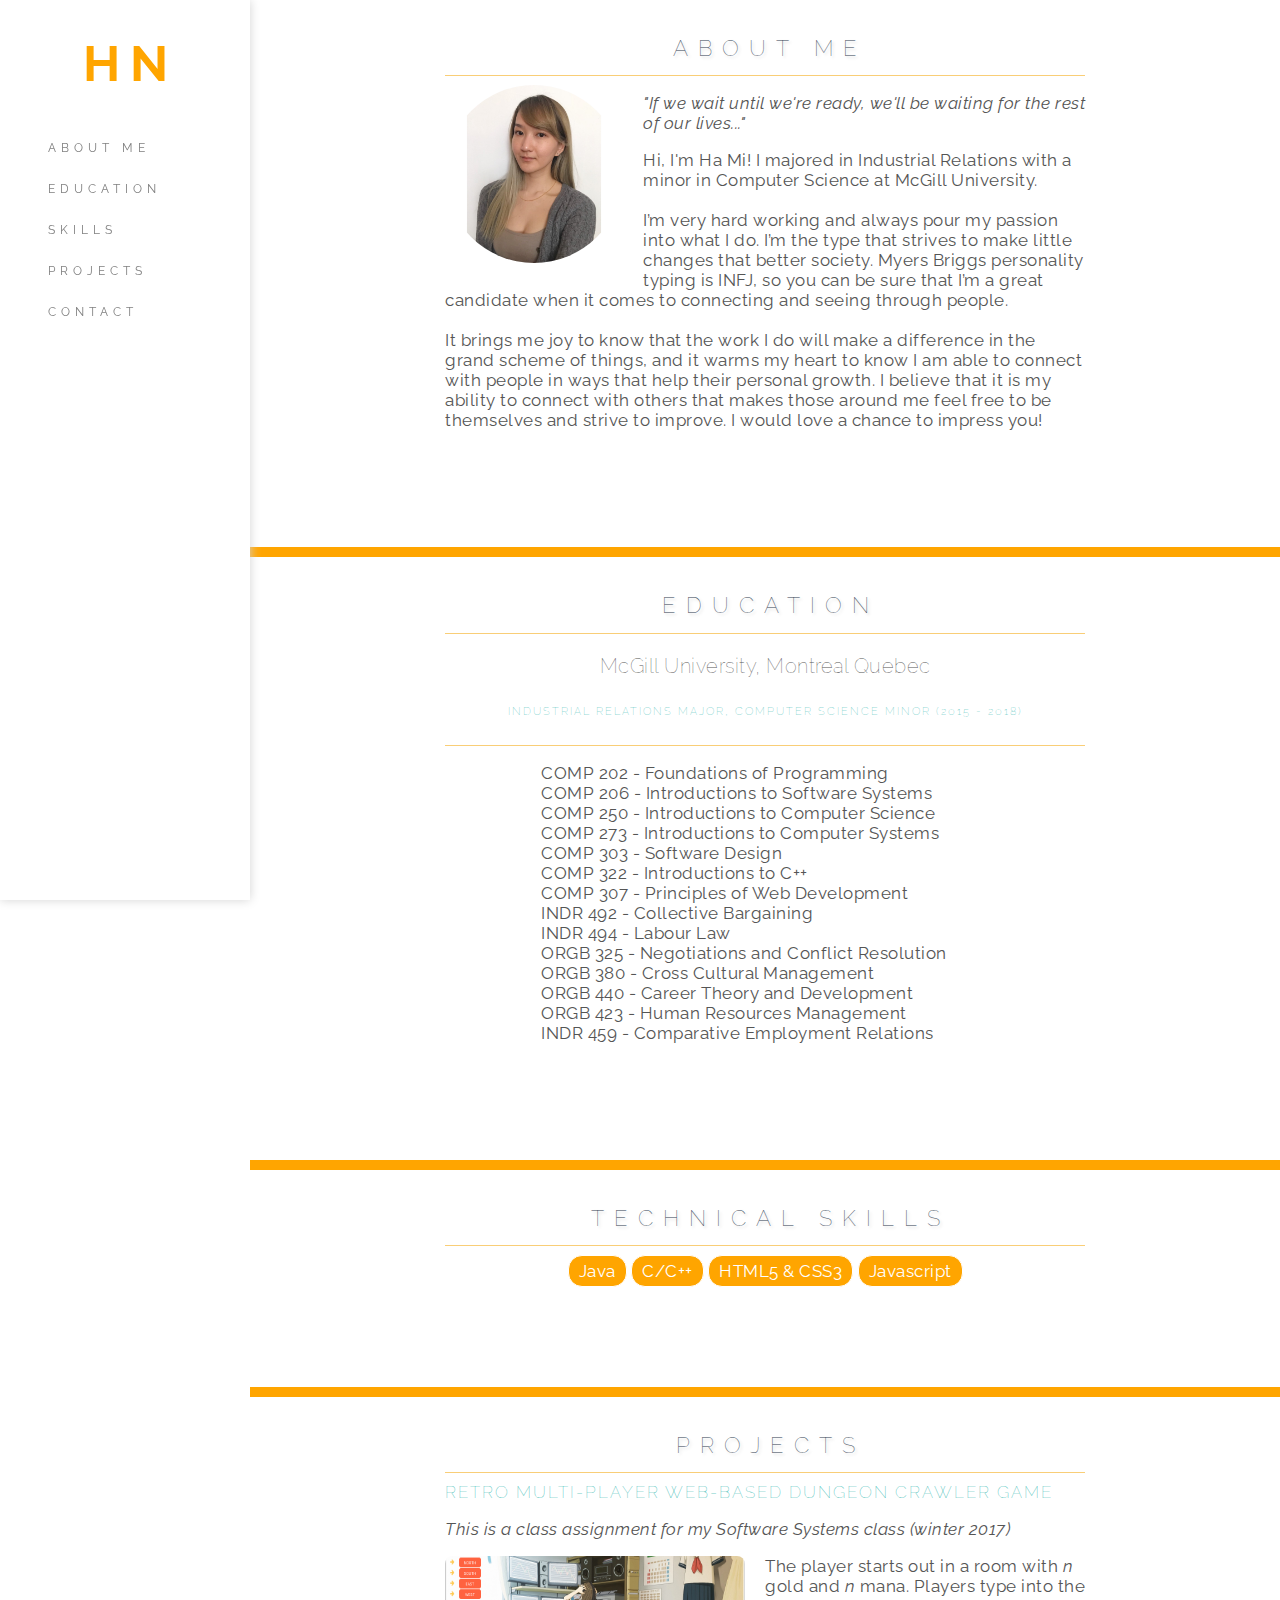
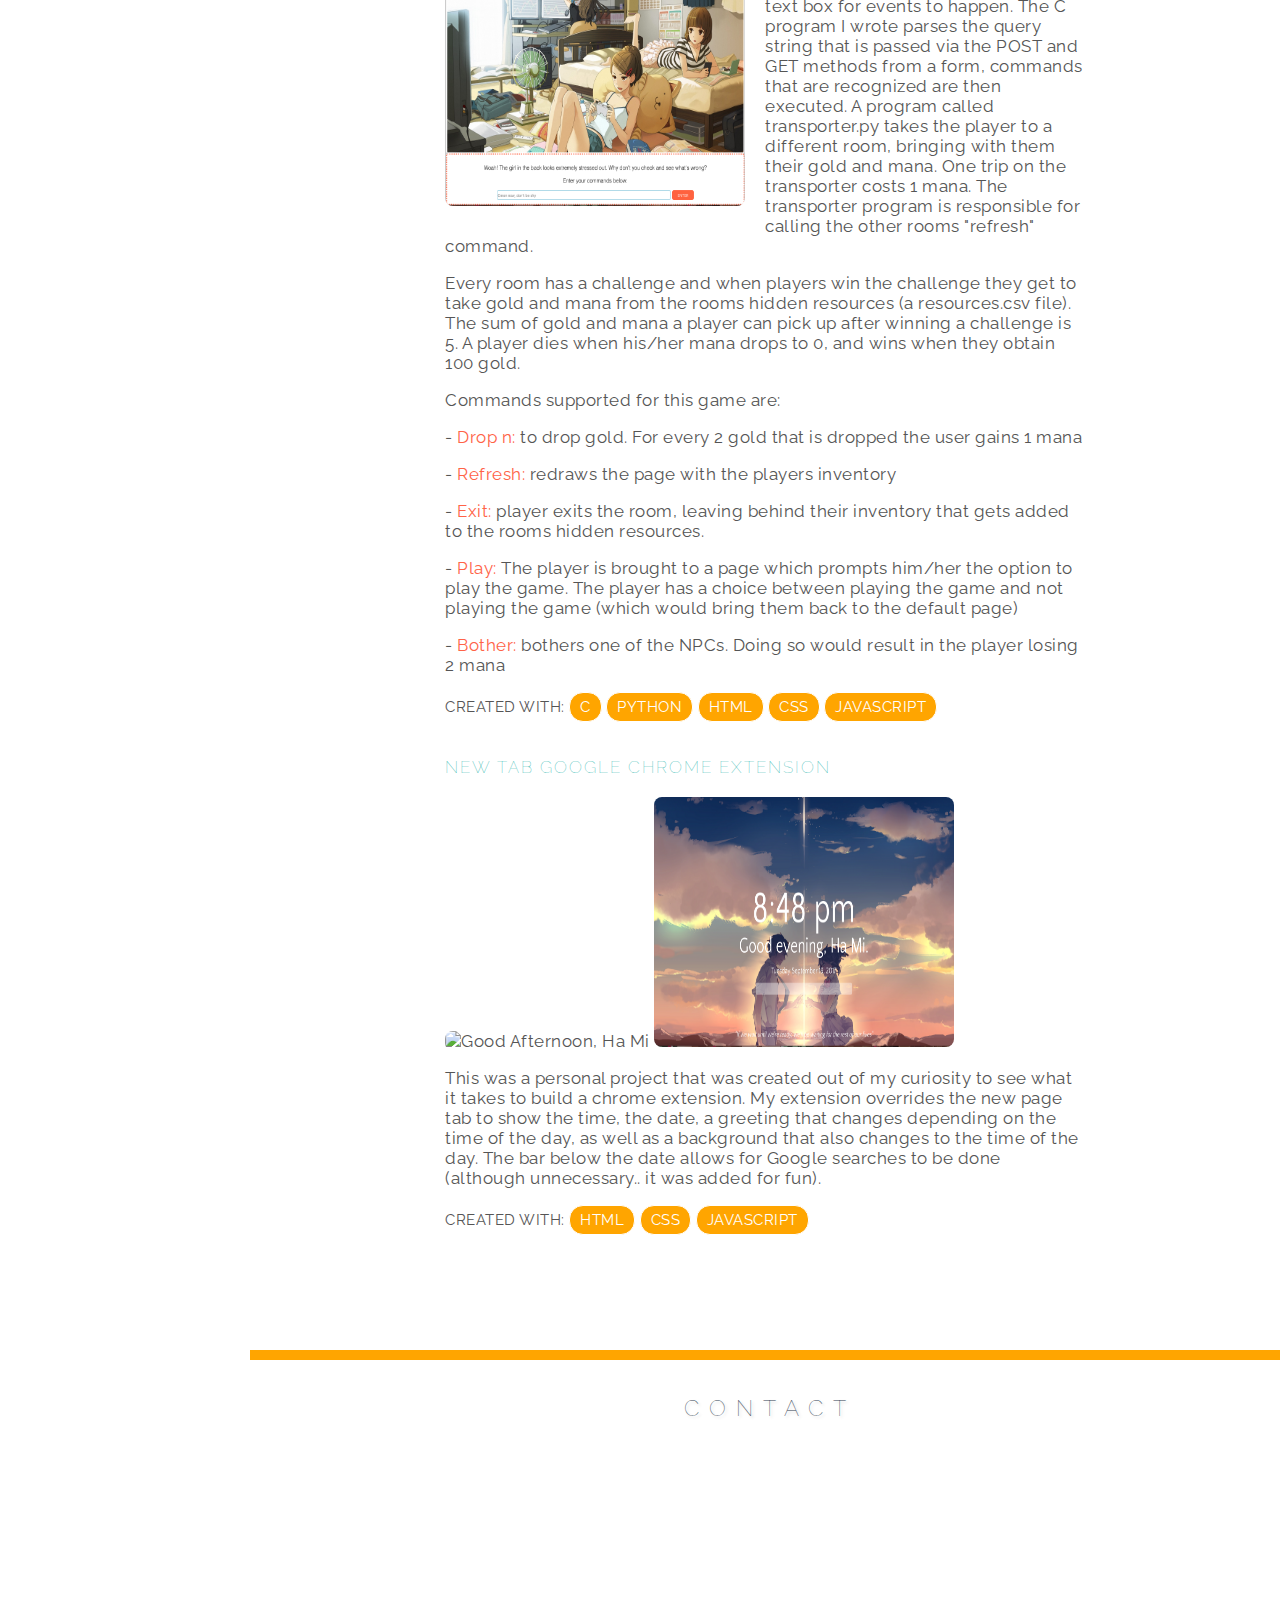
==== commit 1aa6b442: "Fixed education section" ====
--- a/index.html
+++ b/index.html
@@ -54,11 +54,10 @@
             <div class="schoolInfo">
                 <h3>McGill University, Montreal Quebec</h3>
                 <h6 style="color: lightseagreen; text-transform: uppercase; letter-spacing: 2px; font-weight: 100">
-                    Industrial Relations Major, Computer Science Minor(2015 - 2018)</h6>
+                    Industrial Relations Major, Computer Science Minor (2015 - 2018)</h6>
                 <hr>
             </div>
             <div class="courses">
-                <h4>Course Work</h4>
                 <p><i class="fa fa-laptop" aria-hidden="true"></i> COMP 202 - Foundations of Programming<br>
                     <i class="fa fa-laptop" aria-hidden="true"></i> COMP 206 - Introductions to Software Systems<br>
                     <i class="fa fa-laptop" aria-hidden="true"></i> COMP 250 - Introductions to Computer Science<br>
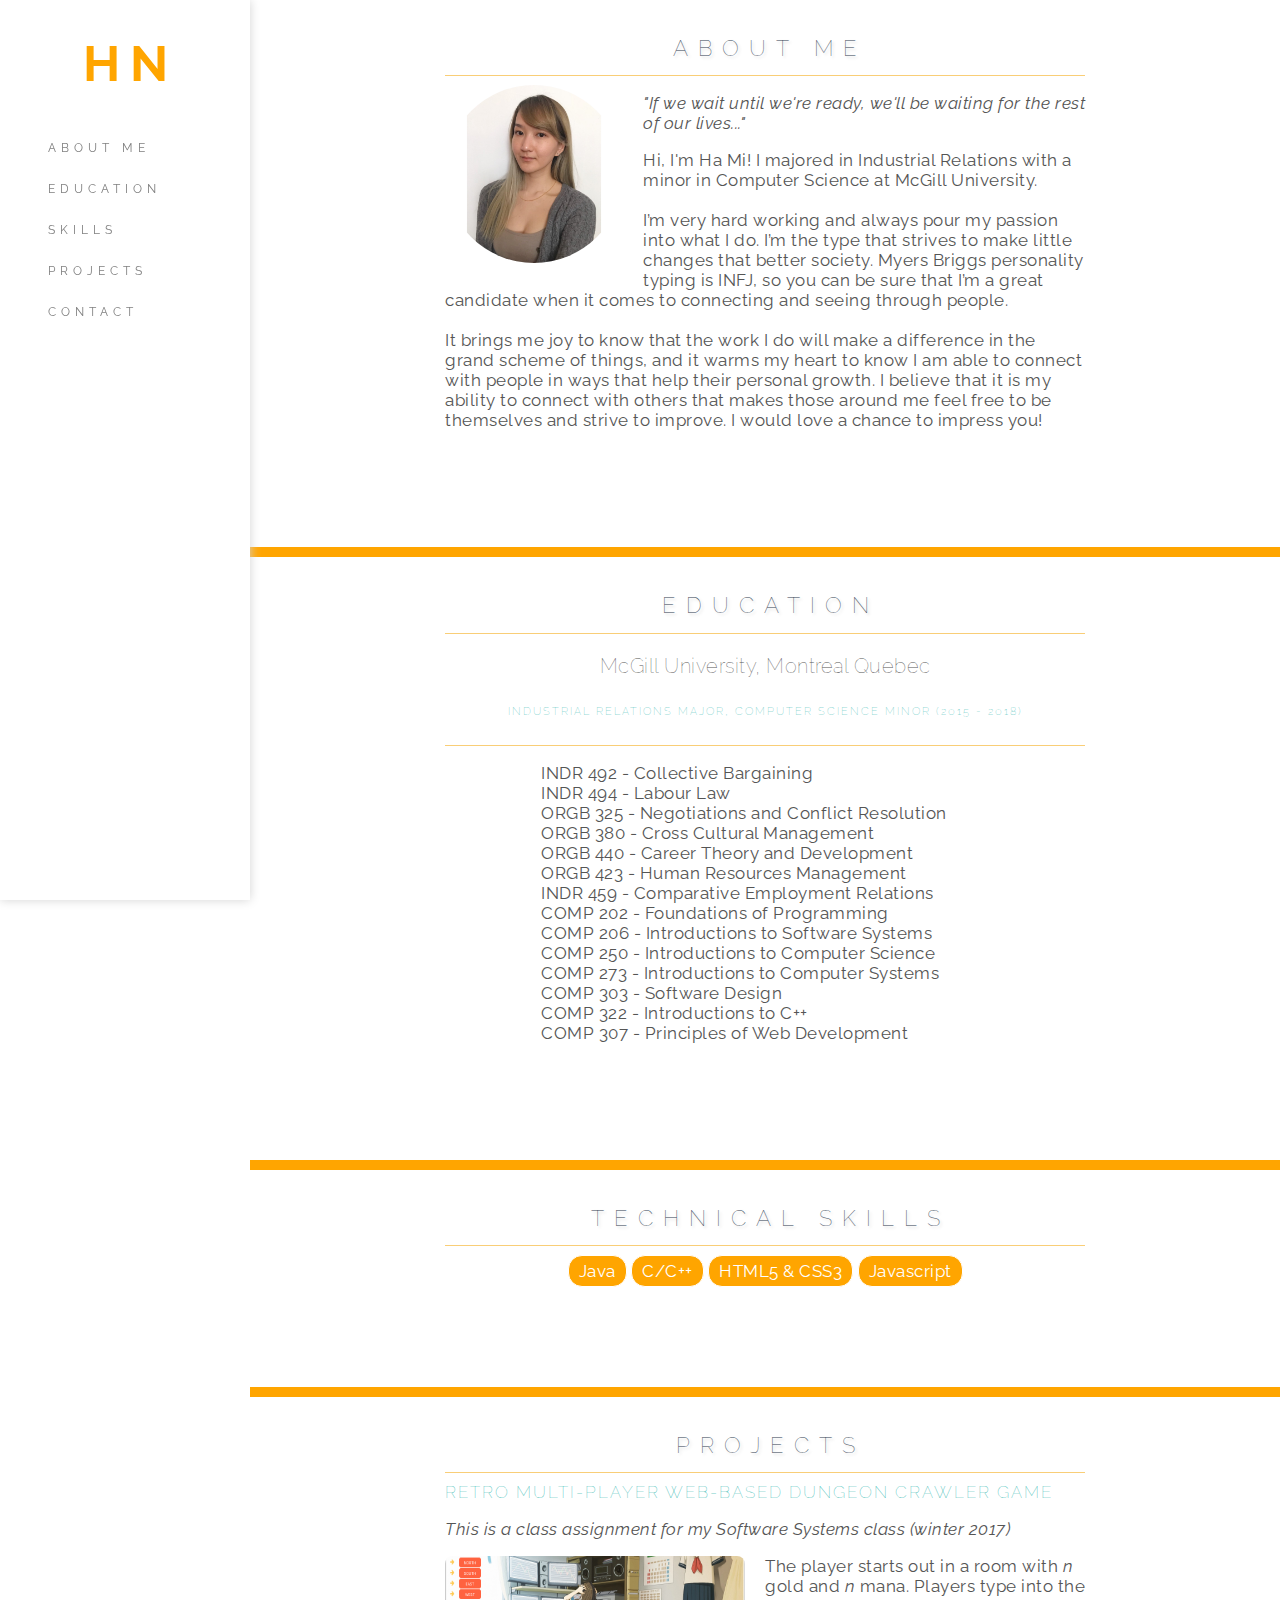
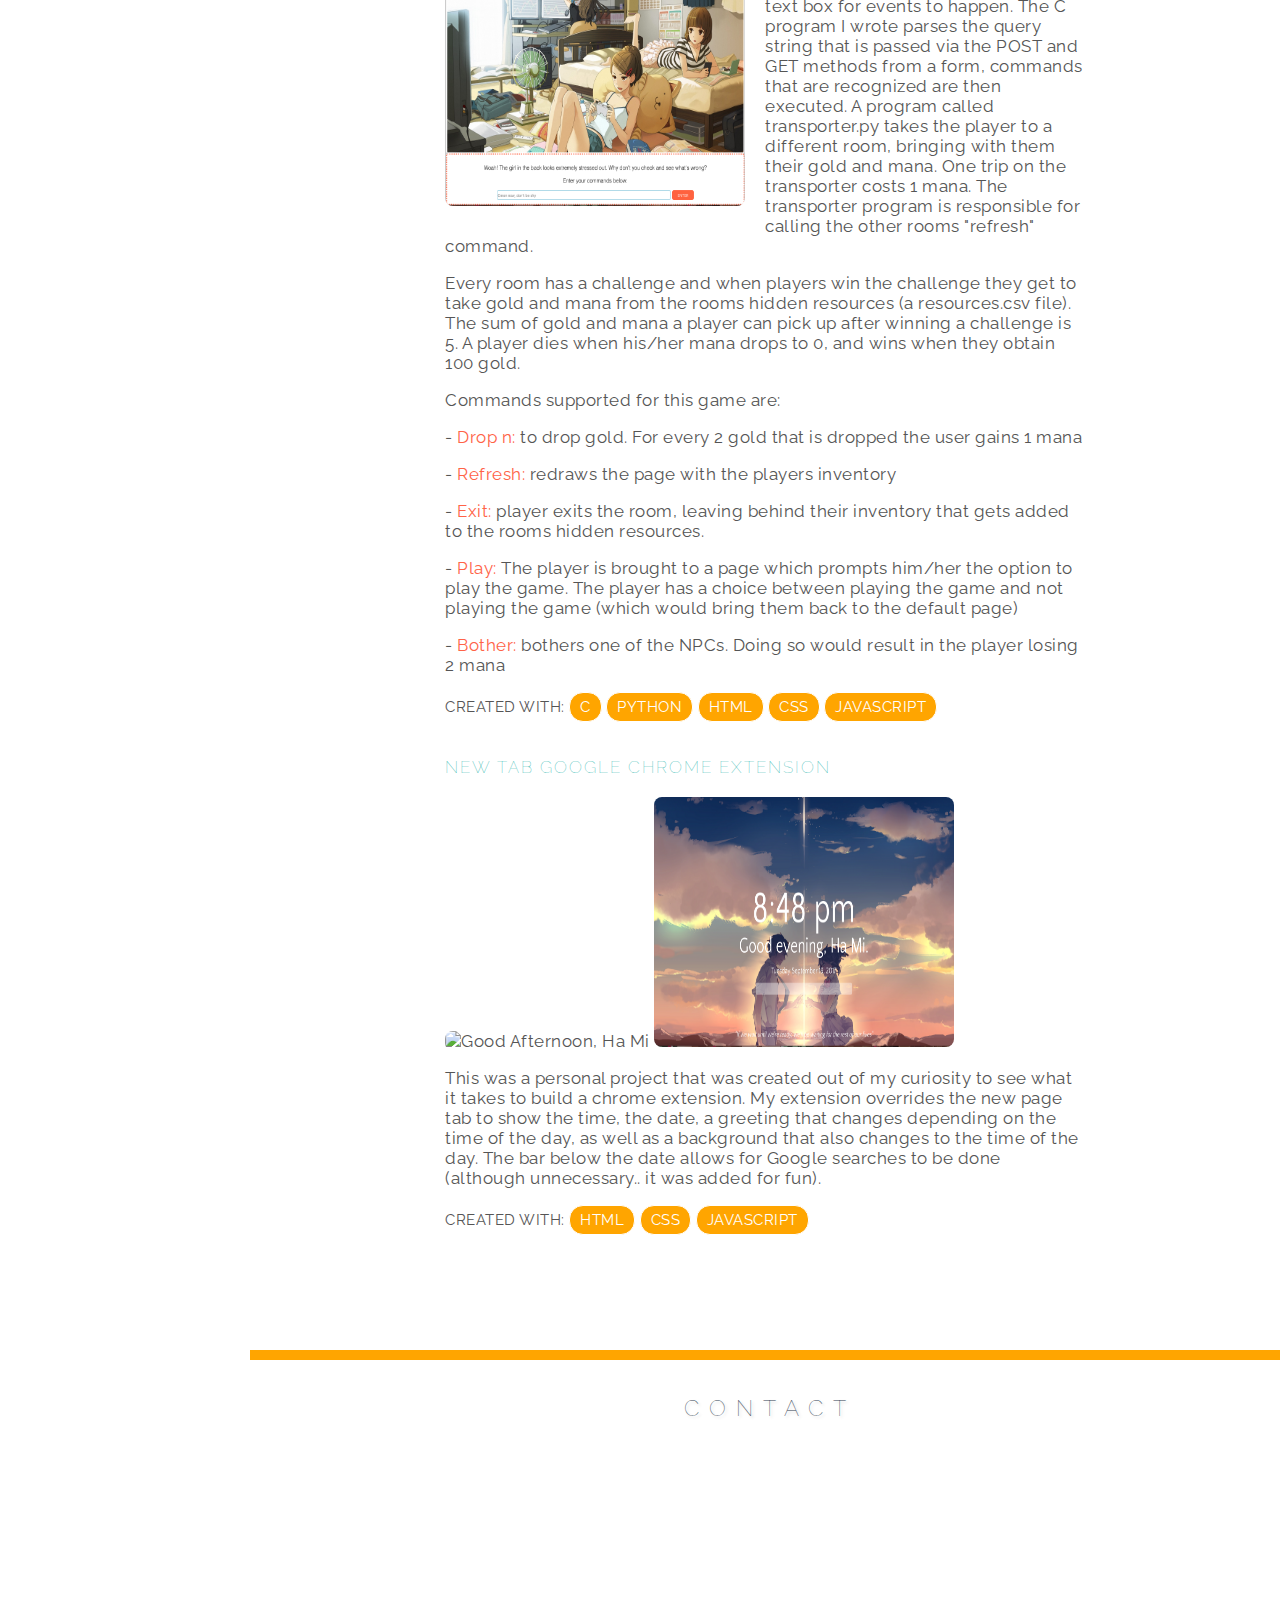
==== commit 3a2ea79a: "Rearranged courses" ====
--- a/index.html
+++ b/index.html
@@ -1,218 +1,217 @@
-<!doctype html>
-<html lang="en">
-<head>
-    <meta charset="UTF-8">
-    <meta name="viewport"
-          content="width=device-width, initial-scale=1">
-    <meta http-equiv="X-UA-Compatible" content="ie=edge">
-    <title>Ha Mi Nguyen</title>
-    <!-- Body fonts -->
-    <link href="https://fonts.googleapis.com/css?family=Raleway" rel="stylesheet">
-    <link rel="stylesheet" type="text/css" href="main.css"/>
-</head>
-<body>
-<section>
-    <div class="sidebar">
-        <h1 class="hn">HN</h1>
-        <nav id="nav">
-            <div class="menu">
-                <div class="navButton">
-                    <!--- These hr tags are for the nav menu button on tablets and mobile devices. Hidden otherwise --->
-                    <hr>
-                    <hr>
-                    <hr>
-                </div>
-            </div>
-            <ul>
-                <li><a href="#about">About me</a></li>
-                <li><a href="#education">Education</a></li>
-                <li><a href="#skills">Skills</a></li>
-                <li><a href="#projects">Projects</a></li>
-                <li><a href="#contact">Contact</a>
-            </ul>
-        </nav>
-    </div>
-    <div class="main">
-        <div class="content" id="about">
-            <!-- About me -->
-            <h1>About me</h1>
-            <hr>
-            <img class="profile" src="images/Me2.jpg" alt="Hi, I'm Ha Mi" width="178" height="178">
-            <p><i>"If we wait until we're ready, we'll be waiting for the rest of our lives..."</i></p>
-            <p> Hi, I'm Ha Mi! I majored in Industrial Relations with a minor in Computer Science at McGill University.<br><br>
-              I’m very hard working and always pour my passion into what I do. I’m the type that strives to make little changes that better society. Myers Briggs personality typing is INFJ, so you can be sure that I’m a great candidate when it comes to connecting and seeing through people.<br><br>
-              It brings me joy to know that the work I do will make a difference in the grand scheme of things, and it warms my heart to know I am able to connect with people in ways that help their personal growth. I believe that it is my ability to connect with others that makes those around me feel free to be themselves and strive to improve. I would love a chance to impress you!
-            <p>
-        </div>
-
-        <div class="separator"></div>
-
-        <!-- Education -->
-        <div class="content" id="education">
-            <h1>Education</h1>
-            <hr>
-            <div class="schoolInfo">
-                <h3>McGill University, Montreal Quebec</h3>
-                <h6 style="color: lightseagreen; text-transform: uppercase; letter-spacing: 2px; font-weight: 100">
-                    Industrial Relations Major, Computer Science Minor (2015 - 2018)</h6>
-                <hr>
-            </div>
-            <div class="courses">
-                <p><i class="fa fa-laptop" aria-hidden="true"></i> COMP 202 - Foundations of Programming<br>
-                    <i class="fa fa-laptop" aria-hidden="true"></i> COMP 206 - Introductions to Software Systems<br>
-                    <i class="fa fa-laptop" aria-hidden="true"></i> COMP 250 - Introductions to Computer Science<br>
-                    <i class="fa fa-laptop" aria-hidden="true"></i> COMP 273 - Introductions to Computer Systems<br>
-                    <i class="fa fa-laptop" aria-hidden="true"></i> COMP 303 - Software Design<br>
-                    <i class="fa fa-laptop" aria-hidden="true"></i> COMP 322 - Introductions to C++<br>
-                    <i class="fa fa-laptop" aria-hidden="true"></i> COMP 307 - Principles of Web Development<br>
-                    <i class="fa fa-user-o" aria-hidden="true"></i> INDR 492 - Collective Bargaining<br>
-                    <i class="fa fa-user-o" aria-hidden="true"></i> INDR 494 - Labour Law<br>
-                    <i class="fa fa-user-o" aria-hidden="true"></i> ORGB 325 - Negotiations and Conflict Resolution<br>
-                    <i class="fa fa-user-o" aria-hidden="true"></i> ORGB 380 - Cross Cultural Management<br>
-                    <i class="fa fa-user-o" aria-hidden="true"></i> ORGB 440 - Career Theory and Development<br>
-                    <i class="fa fa-user-o" aria-hidden="true"></i> ORGB 423 - Human Resources Management<br>
-                    <i class="fa fa-user-o" aria-hidden="true"></i> INDR 459 - Comparative Employment Relations<br>
-
-                </p>
-            </div>
-        </div>
-
-        <div class="separator"></div>
-
-        <!-- Skills -->
-        <div class="content" id="skills">
-            <h1>Technical Skills</h1>
-            <hr>
-            <div class="skills">
-                <span class="tabs">Java</span>
-                <span class="tabs">C/C++</span>
-                <span class="tabs">HTML5 & CSS3</span>
-                <span class="tabs">Javascript</span>
-            </div>
-        </div>
-
-        <div class="separator"></div>
-
-        <!-- Projects -->
-        <div class="content" id="projects">
-            <h1>Projects</h1>
-            <hr>
-            <i class="fa fa-arrow-right" aria-hidden="true"></i> <a href="http://cs.mcgill.ca/~hnguye124/room.html"
-                                                                    style="color: lightseagreen; text-transform: uppercase; letter-spacing: 2px; font-weight: 100; text-decoration: none"
-                                                                    target="_blank">Retro
-            Multi-player Web-based Dungeon Crawler Game</a>
-            <p><i>This is a class assignment for my Software Systems class (winter 2017)</i></p>
-
-
-            <img class="myImg" id="gameImg" onclick="openModal(this);" src="images/game.png" alt="Retro
-            Multi-player Web-based Dungeon Crawler Game" width="300" height="200">
-
-            <p>The player starts out in a room with <i>n</i> gold and <i>n</i> mana. Players type into the text box for
-                events to happen. The C program I wrote parses the query string that is passed via the POST and GET
-                methods
-                from a form, commands that are recognized are then executed. A program called transporter.py takes the
-                player to a different room, bringing with them their gold and mana. One trip on the transporter costs 1
-                mana. The transporter program is responsible for calling the other rooms "refresh" command.</p>
-            <p>Every room has a challenge and when players win the challenge they get to take gold and mana from the
-                rooms
-                hidden resources (a resources.csv file). The sum of gold and mana a player can pick up after winning a
-                challenge is 5. A player dies when his/her mana drops to 0, and wins when they obtain 100 gold.</p>
-            <p>Commands supported for this game are:</p>
-            <p>- <span style="color: tomato">Drop n:</span> to drop gold. For every 2 gold that is dropped the user
-                gains 1
-                mana</p>
-            <p>- <span style="color: tomato">Refresh:</span> redraws the page with the players inventory</p>
-            <p>- <span style="color: tomato">Exit:</span> player exits the room, leaving behind their inventory that
-                gets
-                added to the rooms hidden resources.</p>
-            <p>- <span style="color: tomato">Play:</span> The player is brought to a page which prompts him/her the
-                option
-                to play the game. The player has a choice between playing the game and not playing the game (which would
-                bring them back to the default page)</p>
-            <p>- <span style="color: tomato">Bother:</span> bothers one of the NPCs. Doing so would result in the player
-                losing 2 mana</p>
-            <p style="text-transform: uppercase; font-size: 15px">Created with: <span class="tabs">C</span>
-                <span class="tabs">Python</span>
-                <span class="tabs">HTML</span>
-                <span class="tabs">CSS</span>
-                <span class="tabs">Javascript</span>
-            </p>
-
-            <br>
-            <i class="fa fa-arrow-right" aria-hidden="true"></i> <h4
-                style="color: lightseagreen; text-transform: uppercase; letter-spacing: 2px; font-weight: 100; display: inline; text-decoration: none">
-            New Tab Google Chrome Extension</h4>
-            <br>
-            <br>
-            <img class="myImg" onclick="openModal(this);" src="images/image1.png" alt="Good Afternoon, Ha Mi"
-                 width="300" height="200">
-
-            <img class="myImg" onclick="openModal(this);" src="images/image2.png" alt="Good Evening, Ha Mi" width="300"
-                 height="200">
-
-
-            <p>This was a personal project that was created out of my curiosity to see what it takes to build a chrome
-                extension. My extension overrides the new page tab to show the time, the date, a greeting that changes
-                depending on the time of the day, as well as a background that also changes to the time of the day. The
-                bar below the date allows for Google searches to be done (although unnecessary.. it was added for
-                fun).</p>
-            <p style="text-transform: uppercase; font-size: 15px">Created with:
-                <span class="tabs">HTML</span>
-                <span class="tabs">CSS</span>
-                <span class="tabs">Javascript</span>
-            </p>
-
-            <!-- The Modal -->
-            <div id="myModal" class="modal">
-
-                <!-- The Close Button -->
-                <span class="close" onclick="document.getElementById('myModal').style.display='none'">&times;</span>
-
-                <!-- Modal Content (The Image) -->
-                <img class="modal-content" id="images">
-
-                <!-- Modal Caption (Image Text) -->
-                <div id="caption"></div>
-            </div>
-        </div>
-
-        <div class="separator"></div>
-
-        <!-- Contact -->
-        <div class="content" id="contact">
-            <h1>Contact</h1>
-            <div class="socialNetwork">
-                <a href="https://www.linkedin.com/in/hami-nguyen/" target="_blank" id="linkedIn"><i
-                        class="fa fa-linkedin"
-                        aria-hidden="true"></i></a>
-                <a href="https://github.com/Eutrope" target="_blank" id="github"><i class="fa fa-github"
-                                                                                    aria-hidden="true"></i></a>
-                <a href="mailto:haminguyen@hotmail.com" target="_top" id="email"><i class="fa fa-envelope-o"
-                                                                                    aria-hidden="true"></i></a>
-            </div>
-        </div>
-    </div>
-</section>
-
-<!---------- Scripts ---------->
-<script src="https://ajax.googleapis.com/ajax/libs/jquery/3.1.0/jquery.min.js"></script>
-<script src="js/functions.js"></script>
-<script>
-    (function (i, s, o, g, r, a, m) {
-        i['GoogleAnalyticsObject'] = r;
-        i[r] = i[r] || function () {
-                (i[r].q = i[r].q || []).push(arguments)
-            }, i[r].l = 1 * new Date();
-        a = s.createElement(o),
-            m = s.getElementsByTagName(o)[0];
-        a.async = 1;
-        a.src = g;
-        m.parentNode.insertBefore(a, m)
-    })(window, document, 'script', 'https://www.google-analytics.com/analytics.js', 'ga');
-
-    ga('create', 'UA-96322753-1', 'auto');
-    ga('send', 'pageview');
-</script>
-<script src="https://use.fontawesome.com/305b1c0f28.js"></script>
-</body>
-</html>
+  <!doctype html>
+  <html lang="en">
+  <head>
+      <meta charset="UTF-8">
+      <meta name="viewport"
+            content="width=device-width, initial-scale=1">
+      <meta http-equiv="X-UA-Compatible" content="ie=edge">
+      <title>Ha Mi Nguyen</title>
+      <!-- Body fonts -->
+      <link href="https://fonts.googleapis.com/css?family=Raleway" rel="stylesheet">
+      <link rel="stylesheet" type="text/css" href="main.css"/>
+  </head>
+  <body>
+  <section>
+      <div class="sidebar">
+          <h1 class="hn">HN</h1>
+          <nav id="nav">
+              <div class="menu">
+                  <div class="navButton">
+                      <!--- These hr tags are for the nav menu button on tablets and mobile devices. Hidden otherwise --->
+                      <hr>
+                      <hr>
+                      <hr>
+                  </div>
+              </div>
+              <ul>
+                  <li><a href="#about">About me</a></li>
+                  <li><a href="#education">Education</a></li>
+                  <li><a href="#skills">Skills</a></li>
+                  <li><a href="#projects">Projects</a></li>
+                  <li><a href="#contact">Contact</a>
+              </ul>
+          </nav>
+      </div>
+      <div class="main">
+          <div class="content" id="about">
+              <!-- About me -->
+              <h1>About me</h1>
+              <hr>
+              <img class="profile" src="images/Me2.jpg" alt="Hi, I'm Ha Mi" width="178" height="178">
+              <p><i>"If we wait until we're ready, we'll be waiting for the rest of our lives..."</i></p>
+              <p> Hi, I'm Ha Mi! I majored in Industrial Relations with a minor in Computer Science at McGill University.<br><br>
+                I’m very hard working and always pour my passion into what I do. I’m the type that strives to make little changes that better society. Myers Briggs personality typing is INFJ, so you can be sure that I’m a great candidate when it comes to connecting and seeing through people.<br><br>
+                It brings me joy to know that the work I do will make a difference in the grand scheme of things, and it warms my heart to know I am able to connect with people in ways that help their personal growth. I believe that it is my ability to connect with others that makes those around me feel free to be themselves and strive to improve. I would love a chance to impress you!
+              <p>
+          </div>
+
+          <div class="separator"></div>
+
+          <!-- Education -->
+          <div class="content" id="education">
+              <h1>Education</h1>
+              <hr>
+              <div class="schoolInfo">
+                  <h3>McGill University, Montreal Quebec</h3>
+                  <h6 style="color: lightseagreen; text-transform: uppercase; letter-spacing: 2px; font-weight: 100">
+                      Industrial Relations Major, Computer Science Minor (2015 - 2018)</h6>
+                  <hr>
+              </div>
+              <div class="courses">
+                  <p><i class="fa fa-user-o" aria-hidden="true"></i> INDR 492 - Collective Bargaining<br>
+                      <i class="fa fa-user-o" aria-hidden="true"></i> INDR 494 - Labour Law<br>
+                      <i class="fa fa-user-o" aria-hidden="true"></i> ORGB 325 - Negotiations and Conflict Resolution<br>
+                      <i class="fa fa-user-o" aria-hidden="true"></i> ORGB 380 - Cross Cultural Management<br>
+                      <i class="fa fa-user-o" aria-hidden="true"></i> ORGB 440 - Career Theory and Development<br>
+                      <i class="fa fa-user-o" aria-hidden="true"></i> ORGB 423 - Human Resources Management<br>
+                      <i class="fa fa-user-o" aria-hidden="true"></i> INDR 459 - Comparative Employment Relations<br>
+                      <i class="fa fa-laptop" aria-hidden="true"></i> COMP 202 - Foundations of Programming<br>
+                      <i class="fa fa-laptop" aria-hidden="true"></i> COMP 206 - Introductions to Software Systems<br>
+                      <i class="fa fa-laptop" aria-hidden="true"></i> COMP 250 - Introductions to Computer Science<br>
+                      <i class="fa fa-laptop" aria-hidden="true"></i> COMP 273 - Introductions to Computer Systems<br>
+                      <i class="fa fa-laptop" aria-hidden="true"></i> COMP 303 - Software Design<br>
+                      <i class="fa fa-laptop" aria-hidden="true"></i> COMP 322 - Introductions to C++<br>
+                      <i class="fa fa-laptop" aria-hidden="true"></i> COMP 307 - Principles of Web Development<br>
+                  </p>
+              </div>
+          </div>
+
+          <div class="separator"></div>
+
+          <!-- Skills -->
+          <div class="content" id="skills">
+              <h1>Technical Skills</h1>
+              <hr>
+              <div class="skills">
+                  <span class="tabs">Java</span>
+                  <span class="tabs">C/C++</span>
+                  <span class="tabs">HTML5 & CSS3</span>
+                  <span class="tabs">Javascript</span>
+              </div>
+          </div>
+
+          <div class="separator"></div>
+
+          <!-- Projects -->
+          <div class="content" id="projects">
+              <h1>Projects</h1>
+              <hr>
+              <i class="fa fa-arrow-right" aria-hidden="true"></i> <a href="http://cs.mcgill.ca/~hnguye124/room.html"
+                                                                      style="color: lightseagreen; text-transform: uppercase; letter-spacing: 2px; font-weight: 100; text-decoration: none"
+                                                                      target="_blank">Retro
+              Multi-player Web-based Dungeon Crawler Game</a>
+              <p><i>This is a class assignment for my Software Systems class (winter 2017)</i></p>
+
+
+              <img class="myImg" id="gameImg" onclick="openModal(this);" src="images/game.png" alt="Retro
+              Multi-player Web-based Dungeon Crawler Game" width="300" height="200">
+
+              <p>The player starts out in a room with <i>n</i> gold and <i>n</i> mana. Players type into the text box for
+                  events to happen. The C program I wrote parses the query string that is passed via the POST and GET
+                  methods
+                  from a form, commands that are recognized are then executed. A program called transporter.py takes the
+                  player to a different room, bringing with them their gold and mana. One trip on the transporter costs 1
+                  mana. The transporter program is responsible for calling the other rooms "refresh" command.</p>
+              <p>Every room has a challenge and when players win the challenge they get to take gold and mana from the
+                  rooms
+                  hidden resources (a resources.csv file). The sum of gold and mana a player can pick up after winning a
+                  challenge is 5. A player dies when his/her mana drops to 0, and wins when they obtain 100 gold.</p>
+              <p>Commands supported for this game are:</p>
+              <p>- <span style="color: tomato">Drop n:</span> to drop gold. For every 2 gold that is dropped the user
+                  gains 1
+                  mana</p>
+              <p>- <span style="color: tomato">Refresh:</span> redraws the page with the players inventory</p>
+              <p>- <span style="color: tomato">Exit:</span> player exits the room, leaving behind their inventory that
+                  gets
+                  added to the rooms hidden resources.</p>
+              <p>- <span style="color: tomato">Play:</span> The player is brought to a page which prompts him/her the
+                  option
+                  to play the game. The player has a choice between playing the game and not playing the game (which would
+                  bring them back to the default page)</p>
+              <p>- <span style="color: tomato">Bother:</span> bothers one of the NPCs. Doing so would result in the player
+                  losing 2 mana</p>
+              <p style="text-transform: uppercase; font-size: 15px">Created with: <span class="tabs">C</span>
+                  <span class="tabs">Python</span>
+                  <span class="tabs">HTML</span>
+                  <span class="tabs">CSS</span>
+                  <span class="tabs">Javascript</span>
+              </p>
+
+              <br>
+              <i class="fa fa-arrow-right" aria-hidden="true"></i> <h4
+                  style="color: lightseagreen; text-transform: uppercase; letter-spacing: 2px; font-weight: 100; display: inline; text-decoration: none">
+              New Tab Google Chrome Extension</h4>
+              <br>
+              <br>
+              <img class="myImg" onclick="openModal(this);" src="images/image1.png" alt="Good Afternoon, Ha Mi"
+                   width="300" height="200">
+
+              <img class="myImg" onclick="openModal(this);" src="images/image2.png" alt="Good Evening, Ha Mi" width="300"
+                   height="200">
+
+
+              <p>This was a personal project that was created out of my curiosity to see what it takes to build a chrome
+                  extension. My extension overrides the new page tab to show the time, the date, a greeting that changes
+                  depending on the time of the day, as well as a background that also changes to the time of the day. The
+                  bar below the date allows for Google searches to be done (although unnecessary.. it was added for
+                  fun).</p>
+              <p style="text-transform: uppercase; font-size: 15px">Created with:
+                  <span class="tabs">HTML</span>
+                  <span class="tabs">CSS</span>
+                  <span class="tabs">Javascript</span>
+              </p>
+
+              <!-- The Modal -->
+              <div id="myModal" class="modal">
+
+                  <!-- The Close Button -->
+                  <span class="close" onclick="document.getElementById('myModal').style.display='none'">&times;</span>
+
+                  <!-- Modal Content (The Image) -->
+                  <img class="modal-content" id="images">
+
+                  <!-- Modal Caption (Image Text) -->
+                  <div id="caption"></div>
+              </div>
+          </div>
+
+          <div class="separator"></div>
+
+          <!-- Contact -->
+          <div class="content" id="contact">
+              <h1>Contact</h1>
+              <div class="socialNetwork">
+                  <a href="https://www.linkedin.com/in/hami-nguyen/" target="_blank" id="linkedIn"><i
+                          class="fa fa-linkedin"
+                          aria-hidden="true"></i></a>
+                  <a href="https://github.com/Eutrope" target="_blank" id="github"><i class="fa fa-github"
+                                                                                      aria-hidden="true"></i></a>
+                  <a href="mailto:haminguyen@hotmail.com" target="_top" id="email"><i class="fa fa-envelope-o"
+                                                                                      aria-hidden="true"></i></a>
+              </div>
+          </div>
+      </div>
+  </section>
+
+  <!---------- Scripts ---------->
+  <script src="https://ajax.googleapis.com/ajax/libs/jquery/3.1.0/jquery.min.js"></script>
+  <script src="js/functions.js"></script>
+  <script>
+      (function (i, s, o, g, r, a, m) {
+          i['GoogleAnalyticsObject'] = r;
+          i[r] = i[r] || function () {
+                  (i[r].q = i[r].q || []).push(arguments)
+              }, i[r].l = 1 * new Date();
+          a = s.createElement(o),
+              m = s.getElementsByTagName(o)[0];
+          a.async = 1;
+          a.src = g;
+          m.parentNode.insertBefore(a, m)
+      })(window, document, 'script', 'https://www.google-analytics.com/analytics.js', 'ga');
+
+      ga('create', 'UA-96322753-1', 'auto');
+      ga('send', 'pageview');
+  </script>
+  <script src="https://use.fontawesome.com/305b1c0f28.js"></script>
+  </body>
+  </html>
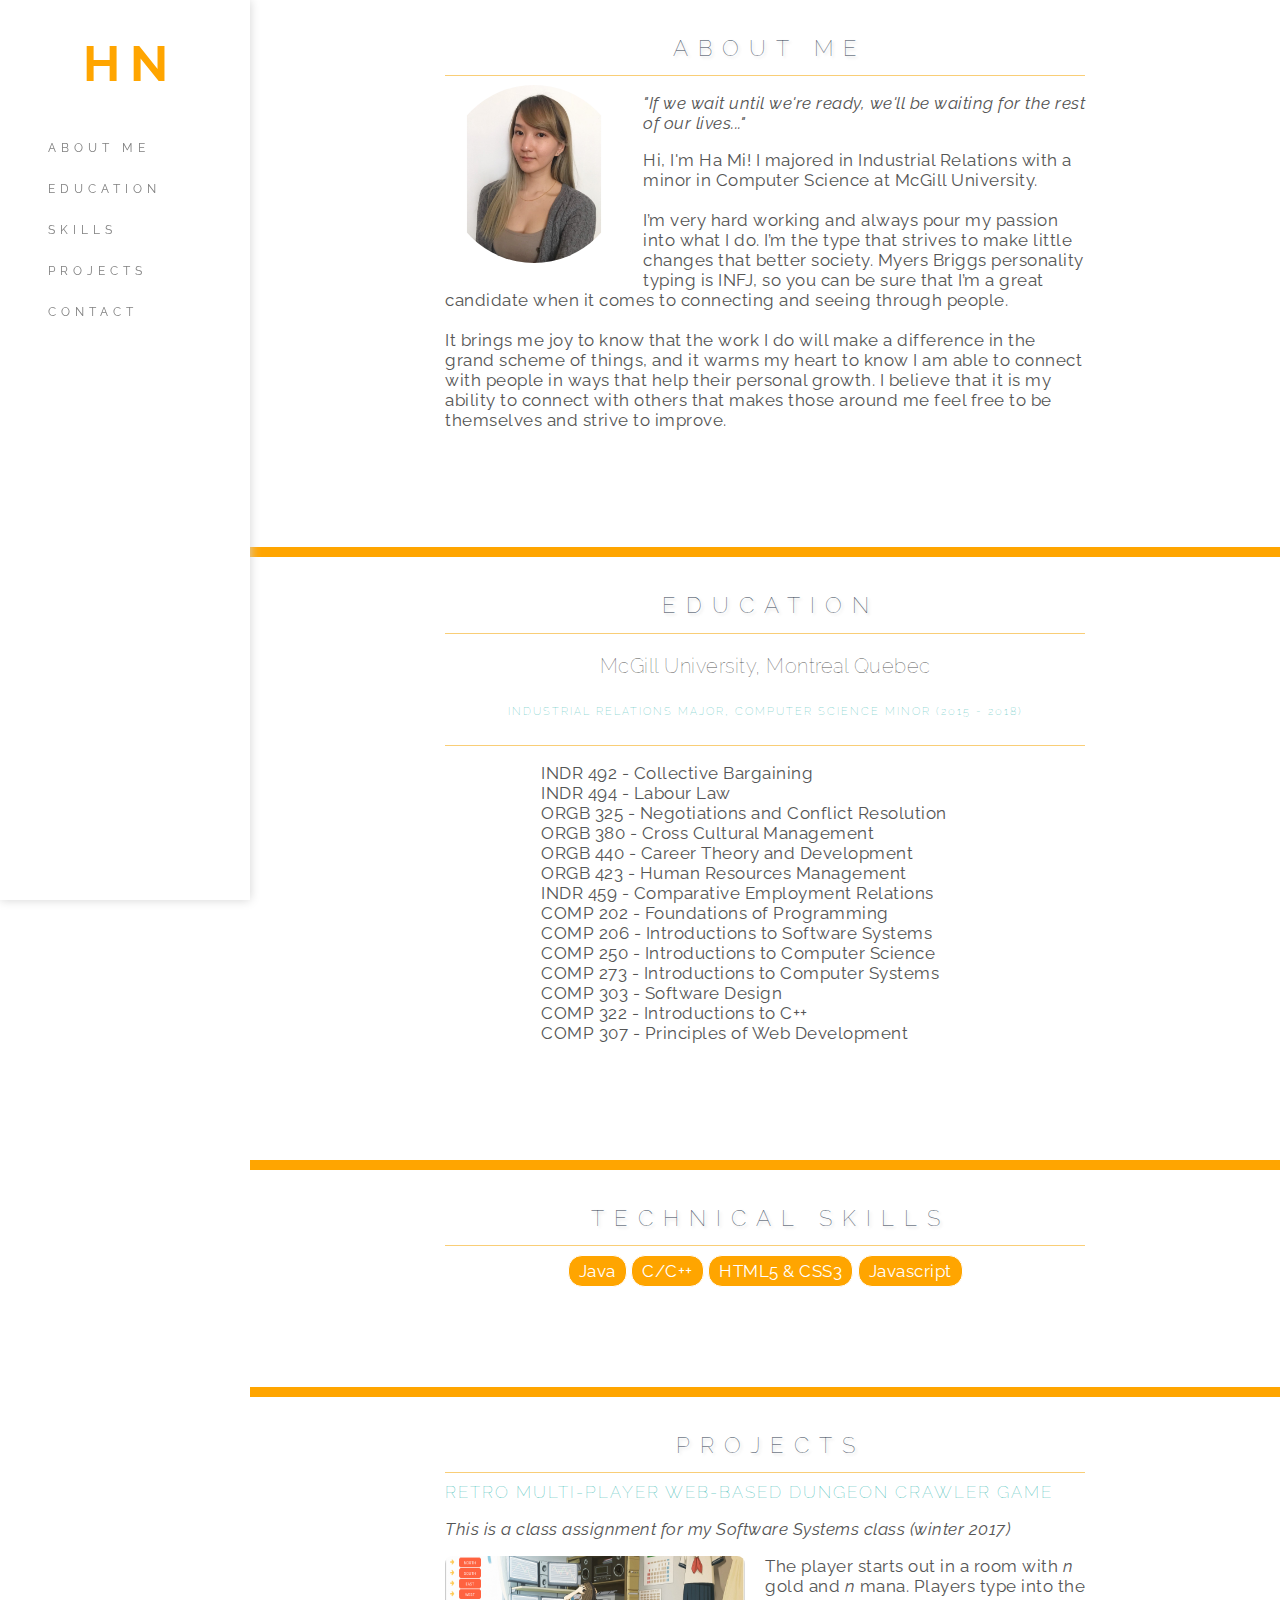
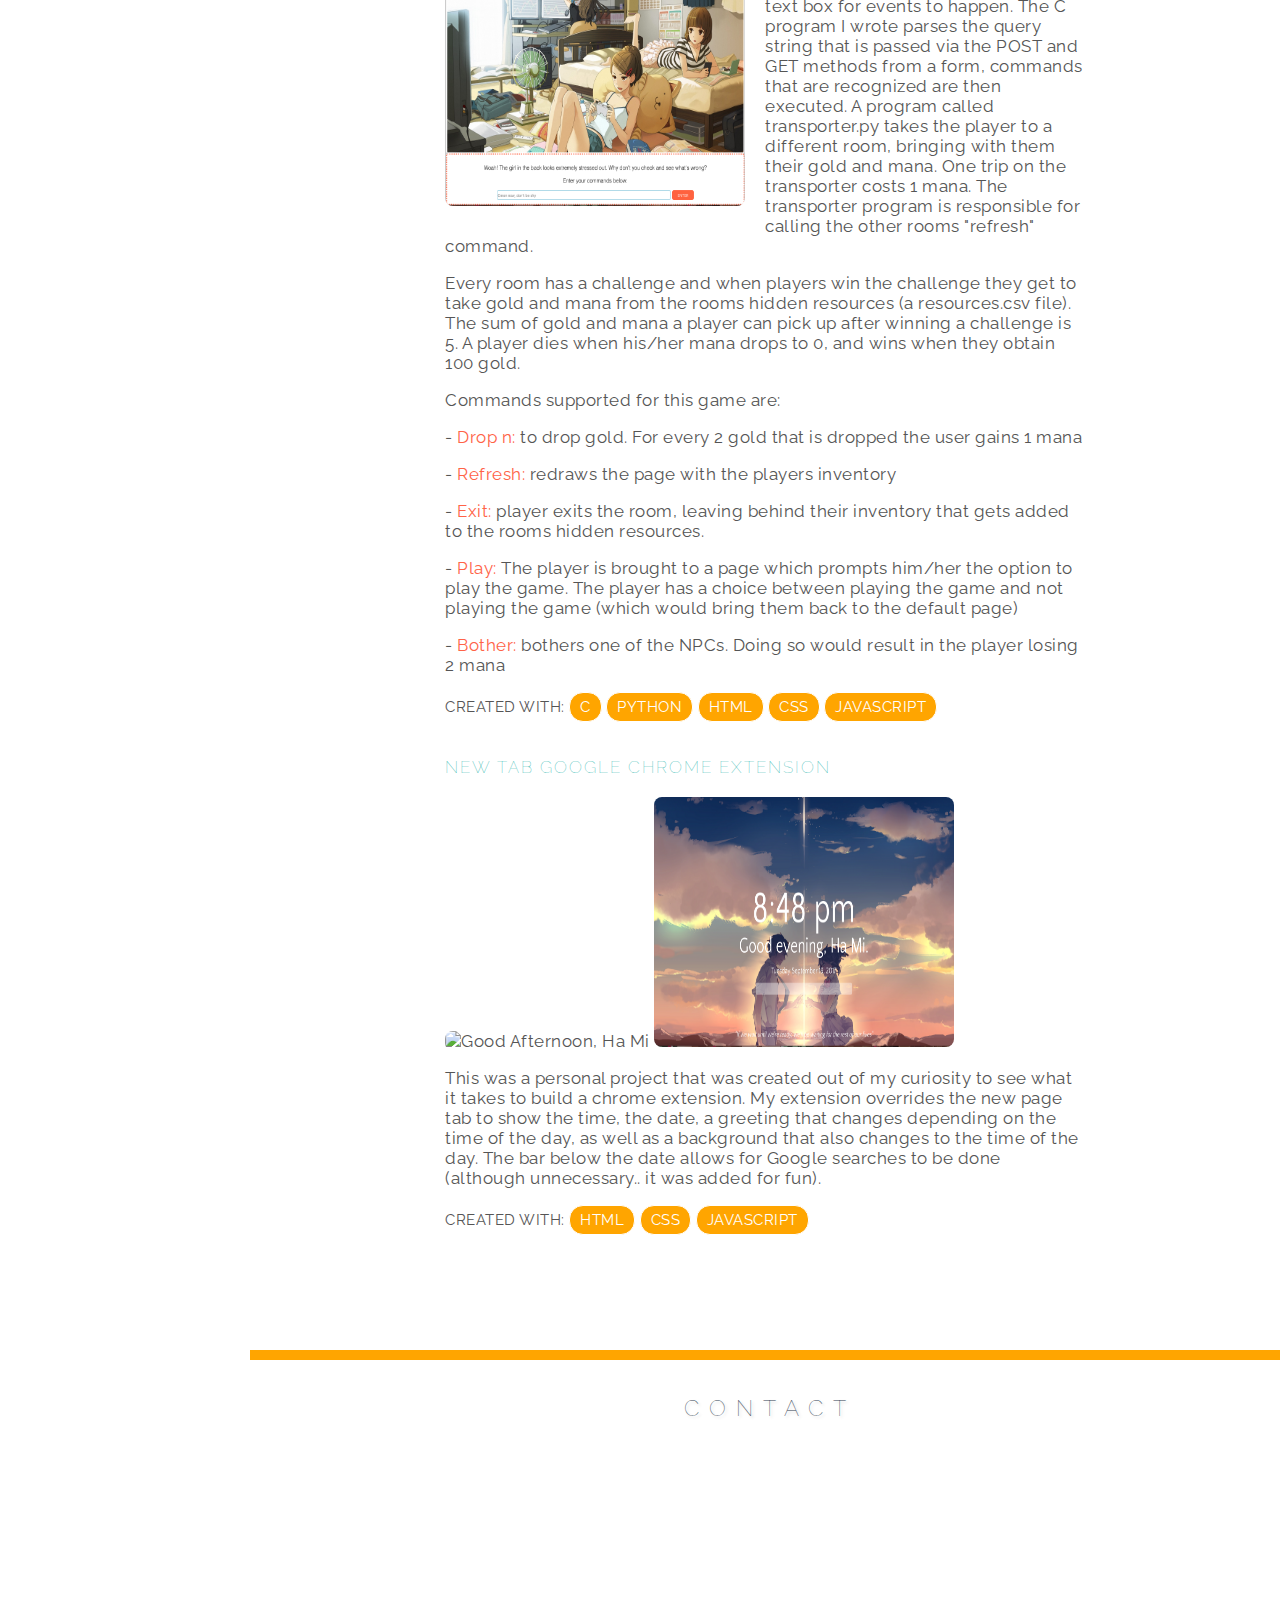
==== commit 108a6aa5: "Changed the about me" ====
--- a/index.html
+++ b/index.html
@@ -41,7 +41,7 @@
               <p><i>"If we wait until we're ready, we'll be waiting for the rest of our lives..."</i></p>
               <p> Hi, I'm Ha Mi! I majored in Industrial Relations with a minor in Computer Science at McGill University.<br><br>
                 I’m very hard working and always pour my passion into what I do. I’m the type that strives to make little changes that better society. Myers Briggs personality typing is INFJ, so you can be sure that I’m a great candidate when it comes to connecting and seeing through people.<br><br>
-                It brings me joy to know that the work I do will make a difference in the grand scheme of things, and it warms my heart to know I am able to connect with people in ways that help their personal growth. I believe that it is my ability to connect with others that makes those around me feel free to be themselves and strive to improve. I would love a chance to impress you!
+                It brings me joy to know that the work I do will make a difference in the grand scheme of things, and it warms my heart to know I am able to connect with people in ways that help their personal growth. I believe that it is my ability to connect with others that makes those around me feel free to be themselves and strive to improve.
               <p>
           </div>
 
